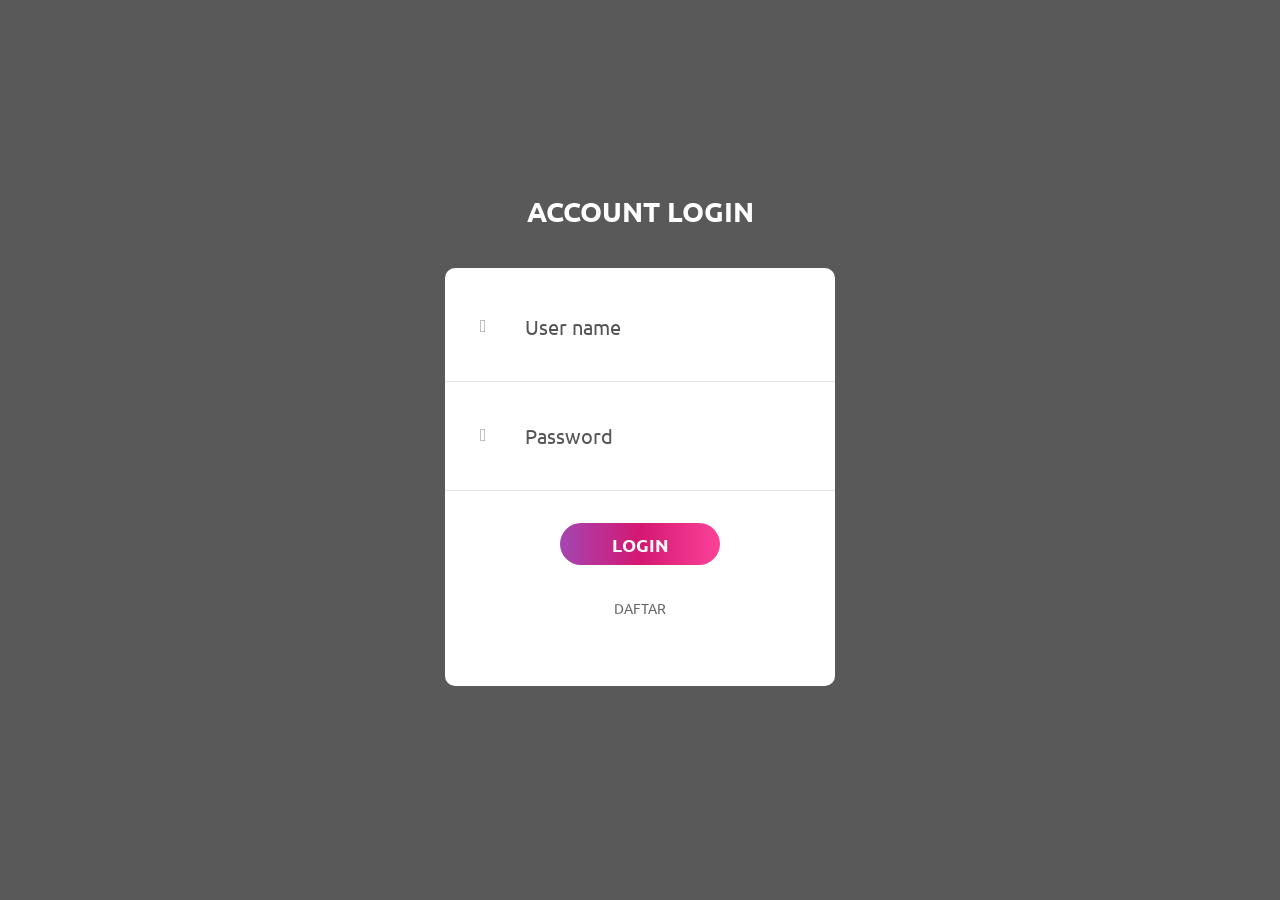
==== login/index.html @ 1b88cb9d "Update index.html" ====
<!DOCTYPE html>
<html lang="en">
<head>
	<title>Login V16</title>
	<meta charset="UTF-8">
	<meta name="viewport" content="width=device-width, initial-scale=1">
<!--===============================================================================================-->	
	<link rel="icon" type="image/png" href="images/icons/favicon.ico"/>
<!--===============================================================================================-->
	<link rel="stylesheet" type="text/css" href="vendor/bootstrap/css/bootstrap.min.css">
<!--===============================================================================================-->
	<link rel="stylesheet" type="text/css" href="fonts/font-awesome-4.7.0/css/font-awesome.min.css">
<!--===============================================================================================-->
	<link rel="stylesheet" type="text/css" href="fonts/Linearicons-Free-v1.0.0/icon-font.min.css">
<!--===============================================================================================-->
	<link rel="stylesheet" type="text/css" href="vendor/animate/animate.css">
<!--===============================================================================================-->	
	<link rel="stylesheet" type="text/css" href="vendor/css-hamburgers/hamburgers.min.css">
<!--===============================================================================================-->
	<link rel="stylesheet" type="text/css" href="vendor/animsition/css/animsition.min.css">
<!--===============================================================================================-->
	<link rel="stylesheet" type="text/css" href="vendor/select2/select2.min.css">
<!--===============================================================================================-->	
	<link rel="stylesheet" type="text/css" href="vendor/daterangepicker/daterangepicker.css">
<!--===============================================================================================-->
	<link rel="stylesheet" type="text/css" href="css/util.css">
	<link rel="stylesheet" type="text/css" href="css/main.css">
<!--===============================================================================================-->
</head>
<body>
	
	<div class="limiter">
		<div class="container-login100" style="background-image: url('images/bg-01.jpg');">
			<div class="wrap-login100 p-t-30 p-b-50">
				<span class="login100-form-title p-b-41">
					Account Login
				</span>
				<form class="login100-form validate-form p-b-33 p-t-5" id="loginForm">

					<div class="wrap-input100 validate-input" data-validate = "Enter username">
						<input class="input100" type="text" name="username" placeholder="User name" required id="username">
						<span class="focus-input100" data-placeholder="&#xe82a;"></span>
					</div>

					<div class="wrap-input100 validate-input" data-validate="Enter password">
						<input class="input100" type="password" name="pass" placeholder="Password" required id="password">
						<span class="focus-input100" data-placeholder="&#xe80f;"></span>
					</div>

					<div class="container-login100-form-btn m-t-32">
						<button type="submit" class="login100-form-btn">
							Login
						</button>
					</div>
					<div class="social">
            			<div class="container-login100-form-btn m-t-32"><a href="register.html">DAFTAR</a></div>
            			<div class="container-login100-form-btn m-t-32"></div>
        			</div>

				</form>
			</div>
		</div>
	</div>
	

	<div id="dropDownSelect1"></div>

	
<!--===============================================================================================-->
	<script src="vendor/jquery/jquery-3.2.1.min.js"></script>
<!--===============================================================================================-->
	<script src="vendor/animsition/js/animsition.min.js"></script>
<!--===============================================================================================-->
	<script src="vendor/bootstrap/js/popper.js"></script>
	<script src="vendor/bootstrap/js/bootstrap.min.js"></script>
<!--===============================================================================================-->
	<script src="vendor/select2/select2.min.js"></script>
<!--===============================================================================================-->
	<script src="vendor/daterangepicker/moment.min.js"></script>
	<script src="vendor/daterangepicker/daterangepicker.js"></script>
<!--===============================================================================================-->
	<script src="vendor/countdowntime/countdowntime.js"></script>
<!--===============================================================================================-->
	<script src="js/main.js"></script>

<script src="js/login.js"></script>
</body>
</html>
---- login/fonts/Linearicons-Free-v1.0.0/icon-font.min.css ----
/*
Linearicons Free v1.0.0 - https://linearicons.com/free
By Perxis - https://perxis.com
(c) 2014-2015 Perxis.com
License: https://linearicons.com/free/license
*/
@font-face{font-family:Linearicons-Free;src:url(https://cdn.linearicons.com/free/1.0.0/Linearicons-Free.eot);src:url(https://cdn.linearicons.com/free/1.0.0/Linearicons-Free.eot?#iefix) format('embedded-opentype'),url(https://cdn.linearicons.com/free/1.0.0/Linearicons-Free.woff2) format('woff2'),url(https://cdn.linearicons.com/free/1.0.0/Linearicons-Free.ttf) format('truetype'),url(https://cdn.linearicons.com/free/1.0.0/Linearicons-Free.woff) format('woff'),url(https://cdn.linearicons.com/free/1.0.0/Linearicons-Free.svg#Linearicons-Free) format('svg');font-weight:400;font-style:normal}.lnr{font-family:Linearicons-Free;speak:none;font-style:normal;font-weight:400;font-variant:normal;text-transform:none;line-height:1;-webkit-font-smoothing:antialiased;-moz-osx-font-smoothing:grayscale}.lnr-home:before{content:"\e800"}.lnr-apartment:before{content:"\e801"}.lnr-pencil:before{content:"\e802"}.lnr-magic-wand:before{content:"\e803"}.lnr-drop:before{content:"\e804"}.lnr-lighter:before{content:"\e805"}.lnr-poop:before{content:"\e806"}.lnr-sun:before{content:"\e807"}.lnr-moon:before{content:"\e808"}.lnr-cloud:before{content:"\e809"}.lnr-cloud-upload:before{content:"\e80a"}.lnr-cloud-download:before{content:"\e80b"}.lnr-cloud-sync:before{content:"\e80c"}.lnr-cloud-check:before{content:"\e80d"}.lnr-database:before{content:"\e80e"}.lnr-lock:before{content:"\e80f"}.lnr-cog:before{content:"\e810"}.lnr-trash:before{content:"\e811"}.lnr-dice:before{content:"\e812"}.lnr-heart:before{content:"\e813"}.lnr-star:before{content:"\e814"}.lnr-star-half:before{content:"\e815"}.lnr-star-empty:before{content:"\e816"}.lnr-flag:before{content:"\e817"}.lnr-envelope:before{content:"\e818"}.lnr-paperclip:before{content:"\e819"}.lnr-inbox:before{content:"\e81a"}.lnr-eye:before{content:"\e81b"}.lnr-printer:before{content:"\e81c"}.lnr-file-empty:before{content:"\e81d"}.lnr-file-add:before{content:"\e81e"}.lnr-enter:before{content:"\e81f"}.lnr-exit:before{content:"\e820"}.lnr-graduation-hat:before{content:"\e821"}.lnr-license:before{content:"\e822"}.lnr-music-note:before{content:"\e823"}.lnr-film-play:before{content:"\e824"}.lnr-camera-video:before{content:"\e825"}.lnr-camera:before{content:"\e826"}.lnr-picture:before{content:"\e827"}.lnr-book:before{content:"\e828"}.lnr-bookmark:before{content:"\e829"}.lnr-user:before{content:"\e82a"}.lnr-users:before{content:"\e82b"}.lnr-shirt:before{content:"\e82c"}.lnr-store:before{content:"\e82d"}.lnr-cart:before{content:"\e82e"}.lnr-tag:before{content:"\e82f"}.lnr-phone-handset:before{content:"\e830"}.lnr-phone:before{content:"\e831"}.lnr-pushpin:before{content:"\e832"}.lnr-map-marker:before{content:"\e833"}.lnr-map:before{content:"\e834"}.lnr-location:before{content:"\e835"}.lnr-calendar-full:before{content:"\e836"}.lnr-keyboard:before{content:"\e837"}.lnr-spell-check:before{content:"\e838"}.lnr-screen:before{content:"\e839"}.lnr-smartphone:before{content:"\e83a"}.lnr-tablet:before{content:"\e83b"}.lnr-laptop:before{content:"\e83c"}.lnr-laptop-phone:before{content:"\e83d"}.lnr-power-switch:before{content:"\e83e"}.lnr-bubble:before{content:"\e83f"}.lnr-heart-pulse:before{content:"\e840"}.lnr-construction:before{content:"\e841"}.lnr-pie-chart:before{content:"\e842"}.lnr-chart-bars:before{content:"\e843"}.lnr-gift:before{content:"\e844"}.lnr-diamond:before{content:"\e845"}.lnr-linearicons:before{content:"\e846"}.lnr-dinner:before{content:"\e847"}.lnr-coffee-cup:before{content:"\e848"}.lnr-leaf:before{content:"\e849"}.lnr-paw:before{content:"\e84a"}.lnr-rocket:before{content:"\e84b"}.lnr-briefcase:before{content:"\e84c"}.lnr-bus:before{content:"\e84d"}.lnr-car:before{content:"\e84e"}.lnr-train:before{content:"\e84f"}.lnr-bicycle:before{content:"\e850"}.lnr-wheelchair:before{content:"\e851"}.lnr-select:before{content:"\e852"}.lnr-earth:before{content:"\e853"}.lnr-smile:before{content:"\e854"}.lnr-sad:before{content:"\e855"}.lnr-neutral:before{content:"\e856"}.lnr-mustache:before{content:"\e857"}.lnr-alarm:before{content:"\e858"}.lnr-bullhorn:before{content:"\e859"}.lnr-volume-high:before{content:"\e85a"}.lnr-volume-medium:before{content:"\e85b"}.lnr-volume-low:before{content:"\e85c"}.lnr-volume:before{content:"\e85d"}.lnr-mic:before{content:"\e85e"}.lnr-hourglass:before{content:"\e85f"}.lnr-undo:before{content:"\e860"}.lnr-redo:before{content:"\e861"}.lnr-sync:before{content:"\e862"}.lnr-history:before{content:"\e863"}.lnr-clock:before{content:"\e864"}.lnr-download:before{content:"\e865"}.lnr-upload:before{content:"\e866"}.lnr-enter-down:before{content:"\e867"}.lnr-exit-up:before{content:"\e868"}.lnr-bug:before{content:"\e869"}.lnr-code:before{content:"\e86a"}.lnr-link:before{content:"\e86b"}.lnr-unlink:before{content:"\e86c"}.lnr-thumbs-up:before{content:"\e86d"}.lnr-thumbs-down:before{content:"\e86e"}.lnr-magnifier:before{content:"\e86f"}.lnr-cross:before{content:"\e870"}.lnr-menu:before{content:"\e871"}.lnr-list:before{content:"\e872"}.lnr-chevron-up:before{content:"\e873"}.lnr-chevron-down:before{content:"\e874"}.lnr-chevron-left:before{content:"\e875"}.lnr-chevron-right:before{content:"\e876"}.lnr-arrow-up:before{content:"\e877"}.lnr-arrow-down:before{content:"\e878"}.lnr-arrow-left:before{content:"\e879"}.lnr-arrow-right:before{content:"\e87a"}.lnr-move:before{content:"\e87b"}.lnr-warning:before{content:"\e87c"}.lnr-question-circle:before{content:"\e87d"}.lnr-menu-circle:before{content:"\e87e"}.lnr-checkmark-circle:before{content:"\e87f"}.lnr-cross-circle:before{content:"\e880"}.lnr-plus-circle:before{content:"\e881"}.lnr-circle-minus:before{content:"\e882"}.lnr-arrow-up-circle:before{content:"\e883"}.lnr-arrow-down-circle:before{content:"\e884"}.lnr-arrow-left-circle:before{content:"\e885"}.lnr-arrow-right-circle:before{content:"\e886"}.lnr-chevron-up-circle:before{content:"\e887"}.lnr-chevron-down-circle:before{content:"\e888"}.lnr-chevron-left-circle:before{content:"\e889"}.lnr-chevron-right-circle:before{content:"\e88a"}.lnr-crop:before{content:"\e88b"}.lnr-frame-expand:before{content:"\e88c"}.lnr-frame-contract:before{content:"\e88d"}.lnr-layers:before{content:"\e88e"}.lnr-funnel:before{content:"\e88f"}.lnr-text-format:before{content:"\e890"}.lnr-text-format-remove:before{content:"\e891"}.lnr-text-size:before{content:"\e892"}.lnr-bold:before{content:"\e893"}.lnr-italic:before{content:"\e894"}.lnr-underline:before{content:"\e895"}.lnr-strikethrough:before{content:"\e896"}.lnr-highlight:before{content:"\e897"}.lnr-text-align-left:before{content:"\e898"}.lnr-text-align-center:before{content:"\e899"}.lnr-text-align-right:before{content:"\e89a"}.lnr-text-align-justify:before{content:"\e89b"}.lnr-line-spacing:before{content:"\e89c"}.lnr-indent-increase:before{content:"\e89d"}.lnr-indent-decrease:before{content:"\e89e"}.lnr-pilcrow:before{content:"\e89f"}.lnr-direction-ltr:before{content:"\e8a0"}.lnr-direction-rtl:before{content:"\e8a1"}.lnr-page-break:before{content:"\e8a2"}.lnr-sort-alpha-asc:before{content:"\e8a3"}.lnr-sort-amount-asc:before{content:"\e8a4"}.lnr-hand:before{content:"\e8a5"}.lnr-pointer-up:before{content:"\e8a6"}.lnr-pointer-right:before{content:"\e8a7"}.lnr-pointer-down:before{content:"\e8a8"}.lnr-pointer-left:before{content:"\e8a9"}
---- login/vendor/css-hamburgers/hamburgers.min.css ----
/*!
 * Hamburgers
 * @description Tasty CSS-animated hamburgers
 * @author Jonathan Suh @jonsuh
 * @site https://jonsuh.com/hamburgers
 * @link https://github.com/jonsuh/hamburgers
 */.hamburger{font:inherit;display:inline-block;overflow:visible;margin:0;padding:15px;cursor:pointer;transition-timing-function:linear;transition-duration:.15s;transition-property:opacity,filter;text-transform:none;color:inherit;border:0;background-color:transparent}.hamburger:hover{opacity:.7}.hamburger-box{position:relative;display:inline-block;width:40px;height:24px}.hamburger-inner{top:50%;display:block;margin-top:-2px}.hamburger-inner,.hamburger-inner:after,.hamburger-inner:before{position:absolute;width:40px;height:4px;transition-timing-function:ease;transition-duration:.15s;transition-property:transform;border-radius:4px;background-color:#000}.hamburger-inner:after,.hamburger-inner:before{display:block;content:''}.hamburger-inner:before{top:-10px}.hamburger-inner:after{bottom:-10px}.hamburger--3dx .hamburger-box{perspective:80px}.hamburger--3dx .hamburger-inner{transition:transform .2s cubic-bezier(.645,.045,.355,1),background-color 0s cubic-bezier(.645,.045,.355,1) .1s}.hamburger--3dx .hamburger-inner:after,.hamburger--3dx .hamburger-inner:before{transition:transform 0s cubic-bezier(.645,.045,.355,1) .1s}.hamburger--3dx.is-active .hamburger-inner{transform:rotateY(180deg);background-color:transparent}.hamburger--3dx.is-active .hamburger-inner:before{transform:translate3d(0,10px,0) rotate(45deg)}.hamburger--3dx.is-active .hamburger-inner:after{transform:translate3d(0,-10px,0) rotate(-45deg)}.hamburger--3dx-r .hamburger-box{perspective:80px}.hamburger--3dx-r .hamburger-inner{transition:transform .2s cubic-bezier(.645,.045,.355,1),background-color 0s cubic-bezier(.645,.045,.355,1) .1s}.hamburger--3dx-r .hamburger-inner:after,.hamburger--3dx-r .hamburger-inner:before{transition:transform 0s cubic-bezier(.645,.045,.355,1) .1s}.hamburger--3dx-r.is-active .hamburger-inner{transform:rotateY(-180deg);background-color:transparent}.hamburger--3dx-r.is-active .hamburger-inner:before{transform:translate3d(0,10px,0) rotate(45deg)}.hamburger--3dx-r.is-active .hamburger-inner:after{transform:translate3d(0,-10px,0) rotate(-45deg)}.hamburger--3dy .hamburger-box{perspective:80px}.hamburger--3dy .hamburger-inner{transition:transform .2s cubic-bezier(.645,.045,.355,1),background-color 0s cubic-bezier(.645,.045,.355,1) .1s}.hamburger--3dy .hamburger-inner:after,.hamburger--3dy .hamburger-inner:before{transition:transform 0s cubic-bezier(.645,.045,.355,1) .1s}.hamburger--3dy.is-active .hamburger-inner{transform:rotateX(-180deg);background-color:transparent}.hamburger--3dy.is-active .hamburger-inner:before{transform:translate3d(0,10px,0) rotate(45deg)}.hamburger--3dy.is-active .hamburger-inner:after{transform:translate3d(0,-10px,0) rotate(-45deg)}.hamburger--3dy-r .hamburger-box{perspective:80px}.hamburger--3dy-r .hamburger-inner{transition:transform .2s cubic-bezier(.645,.045,.355,1),background-color 0s cubic-bezier(.645,.045,.355,1) .1s}.hamburger--3dy-r .hamburger-inner:after,.hamburger--3dy-r .hamburger-inner:before{transition:transform 0s cubic-bezier(.645,.045,.355,1) .1s}.hamburger--3dy-r.is-active .hamburger-inner{transform:rotateX(180deg);background-color:transparent}.hamburger--3dy-r.is-active .hamburger-inner:before{transform:translate3d(0,10px,0) rotate(45deg)}.hamburger--3dy-r.is-active .hamburger-inner:after{transform:translate3d(0,-10px,0) rotate(-45deg)}.hamburger--arrow.is-active .hamburger-inner:before{transform:translate3d(-8px,0,0) rotate(-45deg) scaleX(.7)}.hamburger--arrow.is-active .hamburger-inner:after{transform:translate3d(-8px,0,0) rotate(45deg) scaleX(.7)}.hamburger--arrow-r.is-active .hamburger-inner:before{transform:translate3d(8px,0,0) rotate(45deg) scaleX(.7)}.hamburger--arrow-r.is-active .hamburger-inner:after{transform:translate3d(8px,0,0) rotate(-45deg) scaleX(.7)}.hamburger--arrowalt .hamburger-inner:before{transition:top .1s ease .15s,transform .15s cubic-bezier(.165,.84,.44,1)}.hamburger--arrowalt .hamburger-inner:after{transition:bottom .1s ease .15s,transform .15s cubic-bezier(.165,.84,.44,1)}.hamburger--arrowalt.is-active .hamburger-inner:before{top:0;transition:top .1s ease,transform .15s cubic-bezier(.895,.03,.685,.22) .1s;transform:translate3d(-8px,-10px,0) rotate(-45deg) scaleX(.7)}.hamburger--arrowalt.is-active .hamburger-inner:after{bottom:0;transition:bottom .1s ease,transform .15s cubic-bezier(.895,.03,.685,.22) .1s;transform:translate3d(-8px,10px,0) rotate(45deg) scaleX(.7)}.hamburger--arrowalt-r .hamburger-inner:before{transition:top .1s ease .15s,transform .15s cubic-bezier(.165,.84,.44,1)}.hamburger--arrowalt-r .hamburger-inner:after{transition:bottom .1s ease .15s,transform .15s cubic-bezier(.165,.84,.44,1)}.hamburger--arrowalt-r.is-active .hamburger-inner:before{top:0;transition:top .1s ease,transform .15s cubic-bezier(.895,.03,.685,.22) .1s;transform:translate3d(8px,-10px,0) rotate(45deg) scaleX(.7)}.hamburger--arrowalt-r.is-active .hamburger-inner:after{bottom:0;transition:bottom .1s ease,transform .15s cubic-bezier(.895,.03,.685,.22) .1s;transform:translate3d(8px,10px,0) rotate(-45deg) scaleX(.7)}.hamburger--boring .hamburger-inner,.hamburger--boring .hamburger-inner:after,.hamburger--boring .hamburger-inner:before{transition-property:none}.hamburger--boring.is-active .hamburger-inner{transform:rotate(45deg)}.hamburger--boring.is-active .hamburger-inner:before{top:0;opacity:0}.hamburger--boring.is-active .hamburger-inner:after{bottom:0;transform:rotate(-90deg)}.hamburger--collapse .hamburger-inner{top:auto;bottom:0;transition-delay:.15s;transition-timing-function:cubic-bezier(.55,.055,.675,.19);transition-duration:.15s}.hamburger--collapse .hamburger-inner:after{top:-20px;transition:top .3s cubic-bezier(.33333,.66667,.66667,1) .3s,opacity .1s linear}.hamburger--collapse .hamburger-inner:before{transition:top .12s cubic-bezier(.33333,.66667,.66667,1) .3s,transform .15s cubic-bezier(.55,.055,.675,.19)}.hamburger--collapse.is-active .hamburger-inner{transition-delay:.32s;transition-timing-function:cubic-bezier(.215,.61,.355,1);transform:translate3d(0,-10px,0) rotate(-45deg)}.hamburger--collapse.is-active .hamburger-inner:after{top:0;transition:top .3s cubic-bezier(.33333,0,.66667,.33333),opacity .1s linear .27s;opacity:0}.hamburger--collapse.is-active .hamburger-inner:before{top:0;transition:top .12s cubic-bezier(.33333,0,.66667,.33333) .18s,transform .15s cubic-bezier(.215,.61,.355,1) .42s;transform:rotate(-90deg)}.hamburger--collapse-r .hamburger-inner{top:auto;bottom:0;transition-delay:.15s;transition-timing-function:cubic-bezier(.55,.055,.675,.19);transition-duration:.15s}.hamburger--collapse-r .hamburger-inner:after{top:-20px;transition:top .3s cubic-bezier(.33333,.66667,.66667,1) .3s,opacity .1s linear}.hamburger--collapse-r .hamburger-inner:before{transition:top .12s cubic-bezier(.33333,.66667,.66667,1) .3s,transform .15s cubic-bezier(.55,.055,.675,.19)}.hamburger--collapse-r.is-active .hamburger-inner{transition-delay:.32s;transition-timing-function:cubic-bezier(.215,.61,.355,1);transform:translate3d(0,-10px,0) rotate(45deg)}.hamburger--collapse-r.is-active .hamburger-inner:after{top:0;transition:top .3s cubic-bezier(.33333,0,.66667,.33333),opacity .1s linear .27s;opacity:0}.hamburger--collapse-r.is-active .hamburger-inner:before{top:0;transition:top .12s cubic-bezier(.33333,0,.66667,.33333) .18s,transform .15s cubic-bezier(.215,.61,.355,1) .42s;transform:rotate(90deg)}.hamburger--elastic .hamburger-inner{top:2px;transition-timing-function:cubic-bezier(.68,-.55,.265,1.55);transition-duration:.4s}.hamburger--elastic .hamburger-inner:before{top:10px;transition:opacity .15s ease .4s}.hamburger--elastic .hamburger-inner:after{top:20px;transition:transform .4s cubic-bezier(.68,-.55,.265,1.55)}.hamburger--elastic.is-active .hamburger-inner{transition-delay:.1s;transform:translate3d(0,10px,0) rotate(135deg)}.hamburger--elastic.is-active .hamburger-inner:before{transition-delay:0s;opacity:0}.hamburger--elastic.is-active .hamburger-inner:after{transition-delay:.1s;transform:translate3d(0,-20px,0) rotate(-270deg)}.hamburger--elastic-r .hamburger-inner{top:2px;transition-timing-function:cubic-bezier(.68,-.55,.265,1.55);transition-duration:.4s}.hamburger--elastic-r .hamburger-inner:before{top:10px;transition:opacity .15s ease .4s}.hamburger--elastic-r .hamburger-inner:after{top:20px;transition:transform .4s cubic-bezier(.68,-.55,.265,1.55)}.hamburger--elastic-r.is-active .hamburger-inner{transition-delay:.1s;transform:translate3d(0,10px,0) rotate(-135deg)}.hamburger--elastic-r.is-active .hamburger-inner:before{transition-delay:0s;opacity:0}.hamburger--elastic-r.is-active .hamburger-inner:after{transition-delay:.1s;transform:translate3d(0,-20px,0) rotate(270deg)}.hamburger--emphatic{overflow:hidden}.hamburger--emphatic .hamburger-inner{transition:background-color .2s ease-in .25s}.hamburger--emphatic .hamburger-inner:before{left:0;transition:transform .2s cubic-bezier(.6,.04,.98,.335),top .05s linear .2s,left .2s ease-in .25s}.hamburger--emphatic .hamburger-inner:after{top:10px;right:0;transition:transform .2s cubic-bezier(.6,.04,.98,.335),top .05s linear .2s,right .2s ease-in .25s}.hamburger--emphatic.is-active .hamburger-inner{transition-delay:0s;transition-timing-function:ease-out;background-color:transparent}.hamburger--emphatic.is-active .hamburger-inner:before{top:-80px;left:-80px;transition:left .2s ease-out,top .05s linear .2s,transform .2s cubic-bezier(.075,.82,.165,1) .25s;transform:translate3d(80px,80px,0) rotate(45deg)}.hamburger--emphatic.is-active .hamburger-inner:after{top:-80px;right:-80px;transition:right .2s ease-out,top .05s linear .2s,transform .2s cubic-bezier(.075,.82,.165,1) .25s;transform:translate3d(-80px,80px,0) rotate(-45deg)}.hamburger--emphatic-r{overflow:hidden}.hamburger--emphatic-r .hamburger-inner{transition:background-color .2s ease-in .25s}.hamburger--emphatic-r .hamburger-inner:before{left:0;transition:transform .2s cubic-bezier(.6,.04,.98,.335),top .05s linear .2s,left .2s ease-in .25s}.hamburger--emphatic-r .hamburger-inner:after{top:10px;right:0;transition:transform .2s cubic-bezier(.6,.04,.98,.335),top .05s linear .2s,right .2s ease-in .25s}.hamburger--emphatic-r.is-active .hamburger-inner{transition-delay:0s;transition-timing-function:ease-out;background-color:transparent}.hamburger--emphatic-r.is-active .hamburger-inner:before{top:80px;left:-80px;transition:left .2s ease-out,top .05s linear .2s,transform .2s cubic-bezier(.075,.82,.165,1) .25s;transform:translate3d(80px,-80px,0) rotate(-45deg)}.hamburger--emphatic-r.is-active .hamburger-inner:after{top:80px;right:-80px;transition:right .2s ease-out,top .05s linear .2s,transform .2s cubic-bezier(.075,.82,.165,1) .25s;transform:translate3d(-80px,-80px,0) rotate(45deg)}.hamburger--slider .hamburger-inner{top:2px}.hamburger--slider .hamburger-inner:before{top:10px;transition-timing-function:ease;transition-duration:.2s;transition-property:transform,opacity}.hamburger--slider .hamburger-inner:after{top:20px}.hamburger--slider.is-active .hamburger-inner{transform:translate3d(0,10px,0) rotate(45deg)}.hamburger--slider.is-active .hamburger-inner:before{transform:rotate(-45deg) translate3d(-5.71429px,-6px,0);opacity:0}.hamburger--slider.is-active .hamburger-inner:after{transform:translate3d(0,-20px,0) rotate(-90deg)}.hamburger--slider-r .hamburger-inner{top:2px}.hamburger--slider-r .hamburger-inner:before{top:10px;transition-timing-function:ease;transition-duration:.2s;transition-property:transform,opacity}.hamburger--slider-r .hamburger-inner:after{top:20px}.hamburger--slider-r.is-active .hamburger-inner{transform:translate3d(0,10px,0) rotate(-45deg)}.hamburger--slider-r.is-active .hamburger-inner:before{transform:rotate(45deg) translate3d(5.71429px,-6px,0);opacity:0}.hamburger--slider-r.is-active .hamburger-inner:after{transform:translate3d(0,-20px,0) rotate(90deg)}.hamburger--spring .hamburger-inner{top:2px;transition:background-color 0s linear .15s}.hamburger--spring .hamburger-inner:before{top:10px;transition:top .12s cubic-bezier(.33333,.66667,.66667,1) .3s,transform .15s cubic-bezier(.55,.055,.675,.19)}.hamburger--spring .hamburger-inner:after{top:20px;transition:top .3s cubic-bezier(.33333,.66667,.66667,1) .3s,transform .15s cubic-bezier(.55,.055,.675,.19)}.hamburger--spring.is-active .hamburger-inner{transition-delay:.32s;background-color:transparent}.hamburger--spring.is-active .hamburger-inner:before{top:0;transition:top .12s cubic-bezier(.33333,0,.66667,.33333) .18s,transform .15s cubic-bezier(.215,.61,.355,1) .32s;transform:translate3d(0,10px,0) rotate(45deg)}.hamburger--spring.is-active .hamburger-inner:after{top:0;transition:top .3s cubic-bezier(.33333,0,.66667,.33333),transform .15s cubic-bezier(.215,.61,.355,1) .32s;transform:translate3d(0,10px,0) rotate(-45deg)}.hamburger--spring-r .hamburger-inner{top:auto;bottom:0;transition-delay:0s;transition-timing-function:cubic-bezier(.55,.055,.675,.19);transition-duration:.15s}.hamburger--spring-r .hamburger-inner:after{top:-20px;transition:top .3s cubic-bezier(.33333,.66667,.66667,1) .3s,opacity 0s linear}.hamburger--spring-r .hamburger-inner:before{transition:top .12s cubic-bezier(.33333,.66667,.66667,1) .3s,transform .15s cubic-bezier(.55,.055,.675,.19)}.hamburger--spring-r.is-active .hamburger-inner{transition-delay:.32s;transition-timing-function:cubic-bezier(.215,.61,.355,1);transform:translate3d(0,-10px,0) rotate(-45deg)}.hamburger--spring-r.is-active .hamburger-inner:after{top:0;transition:top .3s cubic-bezier(.33333,0,.66667,.33333),opacity 0s linear .32s;opacity:0}.hamburger--spring-r.is-active .hamburger-inner:before{top:0;transition:top .12s cubic-bezier(.33333,0,.66667,.33333) .18s,transform .15s cubic-bezier(.215,.61,.355,1) .32s;transform:rotate(90deg)}.hamburger--stand .hamburger-inner{transition:transform .1s cubic-bezier(.55,.055,.675,.19) .22s,background-color 0s linear .1s}.hamburger--stand .hamburger-inner:before{transition:top .1s ease-in .1s,transform .1s cubic-bezier(.55,.055,.675,.19) 0s}.hamburger--stand .hamburger-inner:after{transition:bottom .1s ease-in .1s,transform .1s cubic-bezier(.55,.055,.675,.19) 0s}.hamburger--stand.is-active .hamburger-inner{transition:transform .1s cubic-bezier(.215,.61,.355,1) 0s,background-color 0s linear .22s;transform:rotate(90deg);background-color:transparent}.hamburger--stand.is-active .hamburger-inner:before{top:0;transition:top .1s ease-out .12s,transform .1s cubic-bezier(.215,.61,.355,1) .22s;transform:rotate(-45deg)}.hamburger--stand.is-active .hamburger-inner:after{bottom:0;transition:bottom .1s ease-out .12s,transform .1s cubic-bezier(.215,.61,.355,1) .22s;transform:rotate(45deg)}.hamburger--stand-r .hamburger-inner{transition:transform .1s cubic-bezier(.55,.055,.675,.19) .22s,background-color 0s linear .1s}.hamburger--stand-r .hamburger-inner:before{transition:top .1s ease-in .1s,transform .1s cubic-bezier(.55,.055,.675,.19) 0s}.hamburger--stand-r .hamburger-inner:after{transition:bottom .1s ease-in .1s,transform .1s cubic-bezier(.55,.055,.675,.19) 0s}.hamburger--stand-r.is-active .hamburger-inner{transition:transform .1s cubic-bezier(.215,.61,.355,1) 0s,background-color 0s linear .22s;transform:rotate(-90deg);background-color:transparent}.hamburger--stand-r.is-active .hamburger-inner:before{top:0;transition:top .1s ease-out .12s,transform .1s cubic-bezier(.215,.61,.355,1) .22s;transform:rotate(-45deg)}.hamburger--stand-r.is-active .hamburger-inner:after{bottom:0;transition:bottom .1s ease-out .12s,transform .1s cubic-bezier(.215,.61,.355,1) .22s;transform:rotate(45deg)}.hamburger--spin .hamburger-inner{transition-timing-function:cubic-bezier(.55,.055,.675,.19);transition-duration:.3s}.hamburger--spin .hamburger-inner:before{transition:top .1s ease-in .34s,opacity .1s ease-in}.hamburger--spin .hamburger-inner:after{transition:bottom .1s ease-in .34s,transform .3s cubic-bezier(.55,.055,.675,.19)}.hamburger--spin.is-active .hamburger-inner{transition-delay:.14s;transition-timing-function:cubic-bezier(.215,.61,.355,1);transform:rotate(225deg)}.hamburger--spin.is-active .hamburger-inner:before{top:0;transition:top .1s ease-out,opacity .1s ease-out .14s;opacity:0}.hamburger--spin.is-active .hamburger-inner:after{bottom:0;transition:bottom .1s ease-out,transform .3s cubic-bezier(.215,.61,.355,1) .14s;transform:rotate(-90deg)}.hamburger--spin-r .hamburger-inner{transition-timing-function:cubic-bezier(.55,.055,.675,.19);transition-duration:.3s}.hamburger--spin-r .hamburger-inner:before{transition:top .1s ease-in .34s,opacity .1s ease-in}.hamburger--spin-r .hamburger-inner:after{transition:bottom .1s ease-in .34s,transform .3s cubic-bezier(.55,.055,.675,.19)}.hamburger--spin-r.is-active .hamburger-inner{transition-delay:.14s;transition-timing-function:cubic-bezier(.215,.61,.355,1);transform:rotate(-225deg)}.hamburger--spin-r.is-active .hamburger-inner:before{top:0;transition:top .1s ease-out,opacity .1s ease-out .14s;opacity:0}.hamburger--spin-r.is-active .hamburger-inner:after{bottom:0;transition:bottom .1s ease-out,transform .3s cubic-bezier(.215,.61,.355,1) .14s;transform:rotate(90deg)}.hamburger--squeeze .hamburger-inner{transition-timing-function:cubic-bezier(.55,.055,.675,.19);transition-duration:.1s}.hamburger--squeeze .hamburger-inner:before{transition:top .1s ease .14s,opacity .1s ease}.hamburger--squeeze .hamburger-inner:after{transition:bottom .1s ease .14s,transform .1s cubic-bezier(.55,.055,.675,.19)}.hamburger--squeeze.is-active .hamburger-inner{transition-delay:.14s;transition-timing-function:cubic-bezier(.215,.61,.355,1);transform:rotate(45deg)}.hamburger--squeeze.is-active .hamburger-inner:before{top:0;transition:top .1s ease,opacity .1s ease .14s;opacity:0}.hamburger--squeeze.is-active .hamburger-inner:after{bottom:0;transition:bottom .1s ease,transform .1s cubic-bezier(.215,.61,.355,1) .14s;transform:rotate(-90deg)}.hamburger--vortex .hamburger-inner{transition-timing-function:cubic-bezier(.19,1,.22,1);transition-duration:.3s}.hamburger--vortex .hamburger-inner:after,.hamburger--vortex .hamburger-inner:before{transition-delay:.1s;transition-timing-function:linear;transition-duration:0s}.hamburger--vortex .hamburger-inner:before{transition-property:top,opacity}.hamburger--vortex .hamburger-inner:after{transition-property:bottom,transform}.hamburger--vortex.is-active .hamburger-inner{transition-timing-function:cubic-bezier(.19,1,.22,1);transform:rotate(765deg)}.hamburger--vortex.is-active .hamburger-inner:after,.hamburger--vortex.is-active .hamburger-inner:before{transition-delay:0s}.hamburger--vortex.is-active .hamburger-inner:before{top:0;opacity:0}.hamburger--vortex.is-active .hamburger-inner:after{bottom:0;transform:rotate(90deg)}.hamburger--vortex-r .hamburger-inner{transition-timing-function:cubic-bezier(.19,1,.22,1);transition-duration:.3s}.hamburger--vortex-r .hamburger-inner:after,.hamburger--vortex-r .hamburger-inner:before{transition-delay:.1s;transition-timing-function:linear;transition-duration:0s}.hamburger--vortex-r .hamburger-inner:before{transition-property:top,opacity}.hamburger--vortex-r .hamburger-inner:after{transition-property:bottom,transform}.hamburger--vortex-r.is-active .hamburger-inner{transition-timing-function:cubic-bezier(.19,1,.22,1);transform:rotate(-765deg)}.hamburger--vortex-r.is-active .hamburger-inner:after,.hamburger--vortex-r.is-active .hamburger-inner:before{transition-delay:0s}.hamburger--vortex-r.is-active .hamburger-inner:before{top:0;opacity:0}.hamburger--vortex-r.is-active .hamburger-inner:after{bottom:0;transform:rotate(-90deg)}
---- login/vendor/daterangepicker/daterangepicker.css ----
.daterangepicker {
  position: absolute;
  color: inherit;
  background-color: #fff;
  border-radius: 4px;
  width: 278px;
  padding: 4px;
  margin-top: 1px;
  top: 100px;
  left: 20px;
  /* Calendars */ }
  .daterangepicker:before, .daterangepicker:after {
    position: absolute;
    display: inline-block;
    border-bottom-color: rgba(0, 0, 0, 0.2);
    content: ''; }
  .daterangepicker:before {
    top: -7px;
    border-right: 7px solid transparent;
    border-left: 7px solid transparent;
    border-bottom: 7px solid #ccc; }
  .daterangepicker:after {
    top: -6px;
    border-right: 6px solid transparent;
    border-bottom: 6px solid #fff;
    border-left: 6px solid transparent; }
  .daterangepicker.opensleft:before {
    right: 9px; }
  .daterangepicker.opensleft:after {
    right: 10px; }
  .daterangepicker.openscenter:before {
    left: 0;
    right: 0;
    width: 0;
    margin-left: auto;
    margin-right: auto; }
  .daterangepicker.openscenter:after {
    left: 0;
    right: 0;
    width: 0;
    margin-left: auto;
    margin-right: auto; }
  .daterangepicker.opensright:before {
    left: 9px; }
  .daterangepicker.opensright:after {
    left: 10px; }
  .daterangepicker.dropup {
    margin-top: -5px; }
    .daterangepicker.dropup:before {
      top: initial;
      bottom: -7px;
      border-bottom: initial;
      border-top: 7px solid #ccc; }
    .daterangepicker.dropup:after {
      top: initial;
      bottom: -6px;
      border-bottom: initial;
      border-top: 6px solid #fff; }
  .daterangepicker.dropdown-menu {
    max-width: none;
    z-index: 3001; }
  .daterangepicker.single .ranges, .daterangepicker.single .calendar {
    float: none; }
  .daterangepicker.show-calendar .calendar {
    display: block; }
  .daterangepicker .calendar {
    display: none;
    max-width: 270px;
    margin: 4px; }
    .daterangepicker .calendar.single .calendar-table {
      border: none; }
    .daterangepicker .calendar th, .daterangepicker .calendar td {
      white-space: nowrap;
      text-align: center;
      min-width: 32px; }
  .daterangepicker .calendar-table {
    border: 1px solid #fff;
    padding: 4px;
    border-radius: 4px;
    background-color: #fff; }
  .daterangepicker table {
    width: 100%;
    margin: 0; }
  .daterangepicker td, .daterangepicker th {
    text-align: center;
    width: 20px;
    height: 20px;
    border-radius: 4px;
    border: 1px solid transparent;
    white-space: nowrap;
    cursor: pointer; }
    .daterangepicker td.available:hover, .daterangepicker th.available:hover {
      background-color: #eee;
      border-color: transparent;
      color: inherit; }
    .daterangepicker td.week, .daterangepicker th.week {
      font-size: 80%;
      color: #ccc; }
  .daterangepicker td.off, .daterangepicker td.off.in-range, .daterangepicker td.off.start-date, .daterangepicker td.off.end-date {
    background-color: #fff;
    border-color: transparent;
    color: #999; }
  .daterangepicker td.in-range {
    background-color: #ebf4f8;
    border-color: transparent;
    color: #000;
    border-radius: 0; }
  .daterangepicker td.start-date {
    border-radius: 4px 0 0 4px; }
  .daterangepicker td.end-date {
    border-radius: 0 4px 4px 0; }
  .daterangepicker td.start-date.end-date {
    border-radius: 4px; }
  .daterangepicker td.active, .daterangepicker td.active:hover {
    background-color: #357ebd;
    border-color: transparent;
    color: #fff; }
  .daterangepicker th.month {
    width: auto; }
  .daterangepicker td.disabled, .daterangepicker option.disabled {
    color: #999;
    cursor: not-allowed;
    text-decoration: line-through; }
  .daterangepicker select.monthselect, .daterangepicker select.yearselect {
    font-size: 12px;
    padding: 1px;
    height: auto;
    margin: 0;
    cursor: default; }
  .daterangepicker select.monthselect {
    margin-right: 2%;
    width: 56%; }
  .daterangepicker select.yearselect {
    width: 40%; }
  .daterangepicker select.hourselect, .daterangepicker select.minuteselect, .daterangepicker select.secondselect, .daterangepicker select.ampmselect {
    width: 50px;
    margin-bottom: 0; }
  .daterangepicker .input-mini {
    border: 1px solid #ccc;
    border-radius: 4px;
    color: #555;
    height: 30px;
    line-height: 30px;
    display: block;
    vertical-align: middle;
    margin: 0 0 5px 0;
    padding: 0 6px 0 28px;
    width: 100%; }
    .daterangepicker .input-mini.active {
      border: 1px solid #08c;
      border-radius: 4px; }
  .daterangepicker .daterangepicker_input {
    position: relative; }
    .daterangepicker .daterangepicker_input i {
      position: absolute;
      left: 8px;
      top: 8px; }
  .daterangepicker.rtl .input-mini {
    padding-right: 28px;
    padding-left: 6px; }
  .daterangepicker.rtl .daterangepicker_input i {
    left: auto;
    right: 8px; }
  .daterangepicker .calendar-time {
    text-align: center;
    margin: 5px auto;
    line-height: 30px;
    position: relative;
    padding-left: 28px; }
    .daterangepicker .calendar-time select.disabled {
      color: #ccc;
      cursor: not-allowed; }

.ranges {
  font-size: 11px;
  float: none;
  margin: 4px;
  text-align: left; }
  .ranges ul {
    list-style: none;
    margin: 0 auto;
    padding: 0;
    width: 100%; }
  .ranges li {
    font-size: 13px;
    background-color: #f5f5f5;
    border: 1px solid #f5f5f5;
    border-radius: 4px;
    color: #08c;
    padding: 3px 12px;
    margin-bottom: 8px;
    cursor: pointer; }
    .ranges li:hover {
      background-color: #08c;
      border: 1px solid #08c;
      color: #fff; }
    .ranges li.active {
      background-color: #08c;
      border: 1px solid #08c;
      color: #fff; }

/*  Larger Screen Styling */
@media (min-width: 564px) {
  .daterangepicker {
    width: auto; }
    .daterangepicker .ranges ul {
      width: 160px; }
    .daterangepicker.single .ranges ul {
      width: 100%; }
    .daterangepicker.single .calendar.left {
      clear: none; }
    .daterangepicker.single.ltr .ranges, .daterangepicker.single.ltr .calendar {
      float: left; }
    .daterangepicker.single.rtl .ranges, .daterangepicker.single.rtl .calendar {
      float: right; }
    .daterangepicker.ltr {
      direction: ltr;
      text-align: left; }
      .daterangepicker.ltr .calendar.left {
        clear: left;
        margin-right: 0; }
        .daterangepicker.ltr .calendar.left .calendar-table {
          border-right: none;
          border-top-right-radius: 0;
          border-bottom-right-radius: 0; }
      .daterangepicker.ltr .calendar.right {
        margin-left: 0; }
        .daterangepicker.ltr .calendar.right .calendar-table {
          border-left: none;
          border-top-left-radius: 0;
          border-bottom-left-radius: 0; }
      .daterangepicker.ltr .left .daterangepicker_input {
        padding-right: 12px; }
      .daterangepicker.ltr .calendar.left .calendar-table {
        padding-right: 12px; }
      .daterangepicker.ltr .ranges, .daterangepicker.ltr .calendar {
        float: left; }
    .daterangepicker.rtl {
      direction: rtl;
      text-align: right; }
      .daterangepicker.rtl .calendar.left {
        clear: right;
        margin-left: 0; }
        .daterangepicker.rtl .calendar.left .calendar-table {
          border-left: none;
          border-top-left-radius: 0;
          border-bottom-left-radius: 0; }
      .daterangepicker.rtl .calendar.right {
        margin-right: 0; }
        .daterangepicker.rtl .calendar.right .calendar-table {
          border-right: none;
          border-top-right-radius: 0;
          border-bottom-right-radius: 0; }
      .daterangepicker.rtl .left .daterangepicker_input {
        padding-left: 12px; }
      .daterangepicker.rtl .calendar.left .calendar-table {
        padding-left: 12px; }
      .daterangepicker.rtl .ranges, .daterangepicker.rtl .calendar {
        text-align: right;
        float: right; } }
@media (min-width: 730px) {
  .daterangepicker .ranges {
    width: auto; }
  .daterangepicker.ltr .ranges {
    float: left; }
  .daterangepicker.rtl .ranges {
    float: right; }
  .daterangepicker .calendar.left {
    clear: none !important; } }
---- login/css/util.css ----
/*[ FONT SIZE ]
///////////////////////////////////////////////////////////
*/
.fs-1 {font-size: 1px;}
.fs-2 {font-size: 2px;}
.fs-3 {font-size: 3px;}
.fs-4 {font-size: 4px;}
.fs-5 {font-size: 5px;}
.fs-6 {font-size: 6px;}
.fs-7 {font-size: 7px;}
.fs-8 {font-size: 8px;}
.fs-9 {font-size: 9px;}
.fs-10 {font-size: 10px;}
.fs-11 {font-size: 11px;}
.fs-12 {font-size: 12px;}
.fs-13 {font-size: 13px;}
.fs-14 {font-size: 14px;}
.fs-15 {font-size: 15px;}
.fs-16 {font-size: 16px;}
.fs-17 {font-size: 17px;}
.fs-18 {font-size: 18px;}
.fs-19 {font-size: 19px;}
.fs-20 {font-size: 20px;}
.fs-21 {font-size: 21px;}
.fs-22 {font-size: 22px;}
.fs-23 {font-size: 23px;}
.fs-24 {font-size: 24px;}
.fs-25 {font-size: 25px;}
.fs-26 {font-size: 26px;}
.fs-27 {font-size: 27px;}
.fs-28 {font-size: 28px;}
.fs-29 {font-size: 29px;}
.fs-30 {font-size: 30px;}
.fs-31 {font-size: 31px;}
.fs-32 {font-size: 32px;}
.fs-33 {font-size: 33px;}
.fs-34 {font-size: 34px;}
.fs-35 {font-size: 35px;}
.fs-36 {font-size: 36px;}
.fs-37 {font-size: 37px;}
.fs-38 {font-size: 38px;}
.fs-39 {font-size: 39px;}
.fs-40 {font-size: 40px;}
.fs-41 {font-size: 41px;}
.fs-42 {font-size: 42px;}
.fs-43 {font-size: 43px;}
.fs-44 {font-size: 44px;}
.fs-45 {font-size: 45px;}
.fs-46 {font-size: 46px;}
.fs-47 {font-size: 47px;}
.fs-48 {font-size: 48px;}
.fs-49 {font-size: 49px;}
.fs-50 {font-size: 50px;}
.fs-51 {font-size: 51px;}
.fs-52 {font-size: 52px;}
.fs-53 {font-size: 53px;}
.fs-54 {font-size: 54px;}
.fs-55 {font-size: 55px;}
.fs-56 {font-size: 56px;}
.fs-57 {font-size: 57px;}
.fs-58 {font-size: 58px;}
.fs-59 {font-size: 59px;}
.fs-60 {font-size: 60px;}
.fs-61 {font-size: 61px;}
.fs-62 {font-size: 62px;}
.fs-63 {font-size: 63px;}
.fs-64 {font-size: 64px;}
.fs-65 {font-size: 65px;}
.fs-66 {font-size: 66px;}
.fs-67 {font-size: 67px;}
.fs-68 {font-size: 68px;}
.fs-69 {font-size: 69px;}
.fs-70 {font-size: 70px;}
.fs-71 {font-size: 71px;}
.fs-72 {font-size: 72px;}
.fs-73 {font-size: 73px;}
.fs-74 {font-size: 74px;}
.fs-75 {font-size: 75px;}
.fs-76 {font-size: 76px;}
.fs-77 {font-size: 77px;}
.fs-78 {font-size: 78px;}
.fs-79 {font-size: 79px;}
.fs-80 {font-size: 80px;}
.fs-81 {font-size: 81px;}
.fs-82 {font-size: 82px;}
.fs-83 {font-size: 83px;}
.fs-84 {font-size: 84px;}
.fs-85 {font-size: 85px;}
.fs-86 {font-size: 86px;}
.fs-87 {font-size: 87px;}
.fs-88 {font-size: 88px;}
.fs-89 {font-size: 89px;}
.fs-90 {font-size: 90px;}
.fs-91 {font-size: 91px;}
.fs-92 {font-size: 92px;}
.fs-93 {font-size: 93px;}
.fs-94 {font-size: 94px;}
.fs-95 {font-size: 95px;}
.fs-96 {font-size: 96px;}
.fs-97 {font-size: 97px;}
.fs-98 {font-size: 98px;}
.fs-99 {font-size: 99px;}
.fs-100 {font-size: 100px;}
.fs-101 {font-size: 101px;}
.fs-102 {font-size: 102px;}
.fs-103 {font-size: 103px;}
.fs-104 {font-size: 104px;}
.fs-105 {font-size: 105px;}
.fs-106 {font-size: 106px;}
.fs-107 {font-size: 107px;}
.fs-108 {font-size: 108px;}
.fs-109 {font-size: 109px;}
.fs-110 {font-size: 110px;}
.fs-111 {font-size: 111px;}
.fs-112 {font-size: 112px;}
.fs-113 {font-size: 113px;}
.fs-114 {font-size: 114px;}
.fs-115 {font-size: 115px;}
.fs-116 {font-size: 116px;}
.fs-117 {font-size: 117px;}
.fs-118 {font-size: 118px;}
.fs-119 {font-size: 119px;}
.fs-120 {font-size: 120px;}
.fs-121 {font-size: 121px;}
.fs-122 {font-size: 122px;}
.fs-123 {font-size: 123px;}
.fs-124 {font-size: 124px;}
.fs-125 {font-size: 125px;}
.fs-126 {font-size: 126px;}
.fs-127 {font-size: 127px;}
.fs-128 {font-size: 128px;}
.fs-129 {font-size: 129px;}
.fs-130 {font-size: 130px;}
.fs-131 {font-size: 131px;}
.fs-132 {font-size: 132px;}
.fs-133 {font-size: 133px;}
.fs-134 {font-size: 134px;}
.fs-135 {font-size: 135px;}
.fs-136 {font-size: 136px;}
.fs-137 {font-size: 137px;}
.fs-138 {font-size: 138px;}
.fs-139 {font-size: 139px;}
.fs-140 {font-size: 140px;}
.fs-141 {font-size: 141px;}
.fs-142 {font-size: 142px;}
.fs-143 {font-size: 143px;}
.fs-144 {font-size: 144px;}
.fs-145 {font-size: 145px;}
.fs-146 {font-size: 146px;}
.fs-147 {font-size: 147px;}
.fs-148 {font-size: 148px;}
.fs-149 {font-size: 149px;}
.fs-150 {font-size: 150px;}
.fs-151 {font-size: 151px;}
.fs-152 {font-size: 152px;}
.fs-153 {font-size: 153px;}
.fs-154 {font-size: 154px;}
.fs-155 {font-size: 155px;}
.fs-156 {font-size: 156px;}
.fs-157 {font-size: 157px;}
.fs-158 {font-size: 158px;}
.fs-159 {font-size: 159px;}
.fs-160 {font-size: 160px;}
.fs-161 {font-size: 161px;}
.fs-162 {font-size: 162px;}
.fs-163 {font-size: 163px;}
.fs-164 {font-size: 164px;}
.fs-165 {font-size: 165px;}
.fs-166 {font-size: 166px;}
.fs-167 {font-size: 167px;}
.fs-168 {font-size: 168px;}
.fs-169 {font-size: 169px;}
.fs-170 {font-size: 170px;}
.fs-171 {font-size: 171px;}
.fs-172 {font-size: 172px;}
.fs-173 {font-size: 173px;}
.fs-174 {font-size: 174px;}
.fs-175 {font-size: 175px;}
.fs-176 {font-size: 176px;}
.fs-177 {font-size: 177px;}
.fs-178 {font-size: 178px;}
.fs-179 {font-size: 179px;}
.fs-180 {font-size: 180px;}
.fs-181 {font-size: 181px;}
.fs-182 {font-size: 182px;}
.fs-183 {font-size: 183px;}
.fs-184 {font-size: 184px;}
.fs-185 {font-size: 185px;}
.fs-186 {font-size: 186px;}
.fs-187 {font-size: 187px;}
.fs-188 {font-size: 188px;}
.fs-189 {font-size: 189px;}
.fs-190 {font-size: 190px;}
.fs-191 {font-size: 191px;}
.fs-192 {font-size: 192px;}
.fs-193 {font-size: 193px;}
.fs-194 {font-size: 194px;}
.fs-195 {font-size: 195px;}
.fs-196 {font-size: 196px;}
.fs-197 {font-size: 197px;}
.fs-198 {font-size: 198px;}
.fs-199 {font-size: 199px;}
.fs-200 {font-size: 200px;}

/*[ PADDING ]
///////////////////////////////////////////////////////////
*/
.p-t-0 {padding-top: 0px;}
.p-t-1 {padding-top: 1px;}
.p-t-2 {padding-top: 2px;}
.p-t-3 {padding-top: 3px;}
.p-t-4 {padding-top: 4px;}
.p-t-5 {padding-top: 5px;}
.p-t-6 {padding-top: 6px;}
.p-t-7 {padding-top: 7px;}
.p-t-8 {padding-top: 8px;}
.p-t-9 {padding-top: 9px;}
.p-t-10 {padding-top: 10px;}
.p-t-11 {padding-top: 11px;}
.p-t-12 {padding-top: 12px;}
.p-t-13 {padding-top: 13px;}
.p-t-14 {padding-top: 14px;}
.p-t-15 {padding-top: 15px;}
.p-t-16 {padding-top: 16px;}
.p-t-17 {padding-top: 17px;}
.p-t-18 {padding-top: 18px;}
.p-t-19 {padding-top: 19px;}
.p-t-20 {padding-top: 20px;}
.p-t-21 {padding-top: 21px;}
.p-t-22 {padding-top: 22px;}
.p-t-23 {padding-top: 23px;}
.p-t-24 {padding-top: 24px;}
.p-t-25 {padding-top: 25px;}
.p-t-26 {padding-top: 26px;}
.p-t-27 {padding-top: 27px;}
.p-t-28 {padding-top: 28px;}
.p-t-29 {padding-top: 29px;}
.p-t-30 {padding-top: 30px;}
.p-t-31 {padding-top: 31px;}
.p-t-32 {padding-top: 32px;}
.p-t-33 {padding-top: 33px;}
.p-t-34 {padding-top: 34px;}
.p-t-35 {padding-top: 35px;}
.p-t-36 {padding-top: 36px;}
.p-t-37 {padding-top: 37px;}
.p-t-38 {padding-top: 38px;}
.p-t-39 {padding-top: 39px;}
.p-t-40 {padding-top: 40px;}
.p-t-41 {padding-top: 41px;}
.p-t-42 {padding-top: 42px;}
.p-t-43 {padding-top: 43px;}
.p-t-44 {padding-top: 44px;}
.p-t-45 {padding-top: 45px;}
.p-t-46 {padding-top: 46px;}
.p-t-47 {padding-top: 47px;}
.p-t-48 {padding-top: 48px;}
.p-t-49 {padding-top: 49px;}
.p-t-50 {padding-top: 50px;}
.p-t-51 {padding-top: 51px;}
.p-t-52 {padding-top: 52px;}
.p-t-53 {padding-top: 53px;}
.p-t-54 {padding-top: 54px;}
.p-t-55 {padding-top: 55px;}
.p-t-56 {padding-top: 56px;}
.p-t-57 {padding-top: 57px;}
.p-t-58 {padding-top: 58px;}
.p-t-59 {padding-top: 59px;}
.p-t-60 {padding-top: 60px;}
.p-t-61 {padding-top: 61px;}
.p-t-62 {padding-top: 62px;}
.p-t-63 {padding-top: 63px;}
.p-t-64 {padding-top: 64px;}
.p-t-65 {padding-top: 65px;}
.p-t-66 {padding-top: 66px;}
.p-t-67 {padding-top: 67px;}
.p-t-68 {padding-top: 68px;}
.p-t-69 {padding-top: 69px;}
.p-t-70 {padding-top: 70px;}
.p-t-71 {padding-top: 71px;}
.p-t-72 {padding-top: 72px;}
.p-t-73 {padding-top: 73px;}
.p-t-74 {padding-top: 74px;}
.p-t-75 {padding-top: 75px;}
.p-t-76 {padding-top: 76px;}
.p-t-77 {padding-top: 77px;}
.p-t-78 {padding-top: 78px;}
.p-t-79 {padding-top: 79px;}
.p-t-80 {padding-top: 80px;}
.p-t-81 {padding-top: 81px;}
.p-t-82 {padding-top: 82px;}
.p-t-83 {padding-top: 83px;}
.p-t-84 {padding-top: 84px;}
.p-t-85 {padding-top: 85px;}
.p-t-86 {padding-top: 86px;}
.p-t-87 {padding-top: 87px;}
.p-t-88 {padding-top: 88px;}
.p-t-89 {padding-top: 89px;}
.p-t-90 {padding-top: 90px;}
.p-t-91 {padding-top: 91px;}
.p-t-92 {padding-top: 92px;}
.p-t-93 {padding-top: 93px;}
.p-t-94 {padding-top: 94px;}
.p-t-95 {padding-top: 95px;}
.p-t-96 {padding-top: 96px;}
.p-t-97 {padding-top: 97px;}
.p-t-98 {padding-top: 98px;}
.p-t-99 {padding-top: 99px;}
.p-t-100 {padding-top: 100px;}
.p-t-101 {padding-top: 101px;}
.p-t-102 {padding-top: 102px;}
.p-t-103 {padding-top: 103px;}
.p-t-104 {padding-top: 104px;}
.p-t-105 {padding-top: 105px;}
.p-t-106 {padding-top: 106px;}
.p-t-107 {padding-top: 107px;}
.p-t-108 {padding-top: 108px;}
.p-t-109 {padding-top: 109px;}
.p-t-110 {padding-top: 110px;}
.p-t-111 {padding-top: 111px;}
.p-t-112 {padding-top: 112px;}
.p-t-113 {padding-top: 113px;}
.p-t-114 {padding-top: 114px;}
.p-t-115 {padding-top: 115px;}
.p-t-116 {padding-top: 116px;}
.p-t-117 {padding-top: 117px;}
.p-t-118 {padding-top: 118px;}
.p-t-119 {padding-top: 119px;}
.p-t-120 {padding-top: 120px;}
.p-t-121 {padding-top: 121px;}
.p-t-122 {padding-top: 122px;}
.p-t-123 {padding-top: 123px;}
.p-t-124 {padding-top: 124px;}
.p-t-125 {padding-top: 125px;}
.p-t-126 {padding-top: 126px;}
.p-t-127 {padding-top: 127px;}
.p-t-128 {padding-top: 128px;}
.p-t-129 {padding-top: 129px;}
.p-t-130 {padding-top: 130px;}
.p-t-131 {padding-top: 131px;}
.p-t-132 {padding-top: 132px;}
.p-t-133 {padding-top: 133px;}
.p-t-134 {padding-top: 134px;}
.p-t-135 {padding-top: 135px;}
.p-t-136 {padding-top: 136px;}
.p-t-137 {padding-top: 137px;}
.p-t-138 {padding-top: 138px;}
.p-t-139 {padding-top: 139px;}
.p-t-140 {padding-top: 140px;}
.p-t-141 {padding-top: 141px;}
.p-t-142 {padding-top: 142px;}
.p-t-143 {padding-top: 143px;}
.p-t-144 {padding-top: 144px;}
.p-t-145 {padding-top: 145px;}
.p-t-146 {padding-top: 146px;}
.p-t-147 {padding-top: 147px;}
.p-t-148 {padding-top: 148px;}
.p-t-149 {padding-top: 149px;}
.p-t-150 {padding-top: 150px;}
.p-t-151 {padding-top: 151px;}
.p-t-152 {padding-top: 152px;}
.p-t-153 {padding-top: 153px;}
.p-t-154 {padding-top: 154px;}
.p-t-155 {padding-top: 155px;}
.p-t-156 {padding-top: 156px;}
.p-t-157 {padding-top: 157px;}
.p-t-158 {padding-top: 158px;}
.p-t-159 {padding-top: 159px;}
.p-t-160 {padding-top: 160px;}
.p-t-161 {padding-top: 161px;}
.p-t-162 {padding-top: 162px;}
.p-t-163 {padding-top: 163px;}
.p-t-164 {padding-top: 164px;}
.p-t-165 {padding-top: 165px;}
.p-t-166 {padding-top: 166px;}
.p-t-167 {padding-top: 167px;}
.p-t-168 {padding-top: 168px;}
.p-t-169 {padding-top: 169px;}
.p-t-170 {padding-top: 170px;}
.p-t-171 {padding-top: 171px;}
.p-t-172 {padding-top: 172px;}
.p-t-173 {padding-top: 173px;}
.p-t-174 {padding-top: 174px;}
.p-t-175 {padding-top: 175px;}
.p-t-176 {padding-top: 176px;}
.p-t-177 {padding-top: 177px;}
.p-t-178 {padding-top: 178px;}
.p-t-179 {padding-top: 179px;}
.p-t-180 {padding-top: 180px;}
.p-t-181 {padding-top: 181px;}
.p-t-182 {padding-top: 182px;}
.p-t-183 {padding-top: 183px;}
.p-t-184 {padding-top: 184px;}
.p-t-185 {padding-top: 185px;}
.p-t-186 {padding-top: 186px;}
.p-t-187 {padding-top: 187px;}
.p-t-188 {padding-top: 188px;}
.p-t-189 {padding-top: 189px;}
.p-t-190 {padding-top: 190px;}
.p-t-191 {padding-top: 191px;}
.p-t-192 {padding-top: 192px;}
.p-t-193 {padding-top: 193px;}
.p-t-194 {padding-top: 194px;}
.p-t-195 {padding-top: 195px;}
.p-t-196 {padding-top: 196px;}
.p-t-197 {padding-top: 197px;}
.p-t-198 {padding-top: 198px;}
.p-t-199 {padding-top: 199px;}
.p-t-200 {padding-top: 200px;}
.p-t-201 {padding-top: 201px;}
.p-t-202 {padding-top: 202px;}
.p-t-203 {padding-top: 203px;}
.p-t-204 {padding-top: 204px;}
.p-t-205 {padding-top: 205px;}
.p-t-206 {padding-top: 206px;}
.p-t-207 {padding-top: 207px;}
.p-t-208 {padding-top: 208px;}
.p-t-209 {padding-top: 209px;}
.p-t-210 {padding-top: 210px;}
.p-t-211 {padding-top: 211px;}
.p-t-212 {padding-top: 212px;}
.p-t-213 {padding-top: 213px;}
.p-t-214 {padding-top: 214px;}
.p-t-215 {padding-top: 215px;}
.p-t-216 {padding-top: 216px;}
.p-t-217 {padding-top: 217px;}
.p-t-218 {padding-top: 218px;}
.p-t-219 {padding-top: 219px;}
.p-t-220 {padding-top: 220px;}
.p-t-221 {padding-top: 221px;}
.p-t-222 {padding-top: 222px;}
.p-t-223 {padding-top: 223px;}
.p-t-224 {padding-top: 224px;}
.p-t-225 {padding-top: 225px;}
.p-t-226 {padding-top: 226px;}
.p-t-227 {padding-top: 227px;}
.p-t-228 {padding-top: 228px;}
.p-t-229 {padding-top: 229px;}
.p-t-230 {padding-top: 230px;}
.p-t-231 {padding-top: 231px;}
.p-t-232 {padding-top: 232px;}
.p-t-233 {padding-top: 233px;}
.p-t-234 {padding-top: 234px;}
.p-t-235 {padding-top: 235px;}
.p-t-236 {padding-top: 236px;}
.p-t-237 {padding-top: 237px;}
.p-t-238 {padding-top: 238px;}
.p-t-239 {padding-top: 239px;}
.p-t-240 {padding-top: 240px;}
.p-t-241 {padding-top: 241px;}
.p-t-242 {padding-top: 242px;}
.p-t-243 {padding-top: 243px;}
.p-t-244 {padding-top: 244px;}
.p-t-245 {padding-top: 245px;}
.p-t-246 {padding-top: 246px;}
.p-t-247 {padding-top: 247px;}
.p-t-248 {padding-top: 248px;}
.p-t-249 {padding-top: 249px;}
.p-t-250 {padding-top: 250px;}
.p-b-0 {padding-bottom: 0px;}
.p-b-1 {padding-bottom: 1px;}
.p-b-2 {padding-bottom: 2px;}
.p-b-3 {padding-bottom: 3px;}
.p-b-4 {padding-bottom: 4px;}
.p-b-5 {padding-bottom: 5px;}
.p-b-6 {padding-bottom: 6px;}
.p-b-7 {padding-bottom: 7px;}
.p-b-8 {padding-bottom: 8px;}
.p-b-9 {padding-bottom: 9px;}
.p-b-10 {padding-bottom: 10px;}
.p-b-11 {padding-bottom: 11px;}
.p-b-12 {padding-bottom: 12px;}
.p-b-13 {padding-bottom: 13px;}
.p-b-14 {padding-bottom: 14px;}
.p-b-15 {padding-bottom: 15px;}
.p-b-16 {padding-bottom: 16px;}
.p-b-17 {padding-bottom: 17px;}
.p-b-18 {padding-bottom: 18px;}
.p-b-19 {padding-bottom: 19px;}
.p-b-20 {padding-bottom: 20px;}
.p-b-21 {padding-bottom: 21px;}
.p-b-22 {padding-bottom: 22px;}
.p-b-23 {padding-bottom: 23px;}
.p-b-24 {padding-bottom: 24px;}
.p-b-25 {padding-bottom: 25px;}
.p-b-26 {padding-bottom: 26px;}
.p-b-27 {padding-bottom: 27px;}
.p-b-28 {padding-bottom: 28px;}
.p-b-29 {padding-bottom: 29px;}
.p-b-30 {padding-bottom: 30px;}
.p-b-31 {padding-bottom: 31px;}
.p-b-32 {padding-bottom: 32px;}
.p-b-33 {padding-bottom: 33px;}
.p-b-34 {padding-bottom: 34px;}
.p-b-35 {padding-bottom: 35px;}
.p-b-36 {padding-bottom: 36px;}
.p-b-37 {padding-bottom: 37px;}
.p-b-38 {padding-bottom: 38px;}
.p-b-39 {padding-bottom: 39px;}
.p-b-40 {padding-bottom: 40px;}
.p-b-41 {padding-bottom: 41px;}
.p-b-42 {padding-bottom: 42px;}
.p-b-43 {padding-bottom: 43px;}
.p-b-44 {padding-bottom: 44px;}
.p-b-45 {padding-bottom: 45px;}
.p-b-46 {padding-bottom: 46px;}
.p-b-47 {padding-bottom: 47px;}
.p-b-48 {padding-bottom: 48px;}
.p-b-49 {padding-bottom: 49px;}
.p-b-50 {padding-bottom: 50px;}
.p-b-51 {padding-bottom: 51px;}
.p-b-52 {padding-bottom: 52px;}
.p-b-53 {padding-bottom: 53px;}
.p-b-54 {padding-bottom: 54px;}
.p-b-55 {padding-bottom: 55px;}
.p-b-56 {padding-bottom: 56px;}
.p-b-57 {padding-bottom: 57px;}
.p-b-58 {padding-bottom: 58px;}
.p-b-59 {padding-bottom: 59px;}
.p-b-60 {padding-bottom: 60px;}
.p-b-61 {padding-bottom: 61px;}
.p-b-62 {padding-bottom: 62px;}
.p-b-63 {padding-bottom: 63px;}
.p-b-64 {padding-bottom: 64px;}
.p-b-65 {padding-bottom: 65px;}
.p-b-66 {padding-bottom: 66px;}
.p-b-67 {padding-bottom: 67px;}
.p-b-68 {padding-bottom: 68px;}
.p-b-69 {padding-bottom: 69px;}
.p-b-70 {padding-bottom: 70px;}
.p-b-71 {padding-bottom: 71px;}
.p-b-72 {padding-bottom: 72px;}
.p-b-73 {padding-bottom: 73px;}
.p-b-74 {padding-bottom: 74px;}
.p-b-75 {padding-bottom: 75px;}
.p-b-76 {padding-bottom: 76px;}
.p-b-77 {padding-bottom: 77px;}
.p-b-78 {padding-bottom: 78px;}
.p-b-79 {padding-bottom: 79px;}
.p-b-80 {padding-bottom: 80px;}
.p-b-81 {padding-bottom: 81px;}
.p-b-82 {padding-bottom: 82px;}
.p-b-83 {padding-bottom: 83px;}
.p-b-84 {padding-bottom: 84px;}
.p-b-85 {padding-bottom: 85px;}
.p-b-86 {padding-bottom: 86px;}
.p-b-87 {padding-bottom: 87px;}
.p-b-88 {padding-bottom: 88px;}
.p-b-89 {padding-bottom: 89px;}
.p-b-90 {padding-bottom: 90px;}
.p-b-91 {padding-bottom: 91px;}
.p-b-92 {padding-bottom: 92px;}
.p-b-93 {padding-bottom: 93px;}
.p-b-94 {padding-bottom: 94px;}
.p-b-95 {padding-bottom: 95px;}
.p-b-96 {padding-bottom: 96px;}
.p-b-97 {padding-bottom: 97px;}
.p-b-98 {padding-bottom: 98px;}
.p-b-99 {padding-bottom: 99px;}
.p-b-100 {padding-bottom: 100px;}
.p-b-101 {padding-bottom: 101px;}
.p-b-102 {padding-bottom: 102px;}
.p-b-103 {padding-bottom: 103px;}
.p-b-104 {padding-bottom: 104px;}
.p-b-105 {padding-bottom: 105px;}
.p-b-106 {padding-bottom: 106px;}
.p-b-107 {padding-bottom: 107px;}
.p-b-108 {padding-bottom: 108px;}
.p-b-109 {padding-bottom: 109px;}
.p-b-110 {padding-bottom: 110px;}
.p-b-111 {padding-bottom: 111px;}
.p-b-112 {padding-bottom: 112px;}
.p-b-113 {padding-bottom: 113px;}
.p-b-114 {padding-bottom: 114px;}
.p-b-115 {padding-bottom: 115px;}
.p-b-116 {padding-bottom: 116px;}
.p-b-117 {padding-bottom: 117px;}
.p-b-118 {padding-bottom: 118px;}
.p-b-119 {padding-bottom: 119px;}
.p-b-120 {padding-bottom: 120px;}
.p-b-121 {padding-bottom: 121px;}
.p-b-122 {padding-bottom: 122px;}
.p-b-123 {padding-bottom: 123px;}
.p-b-124 {padding-bottom: 124px;}
.p-b-125 {padding-bottom: 125px;}
.p-b-126 {padding-bottom: 126px;}
.p-b-127 {padding-bottom: 127px;}
.p-b-128 {padding-bottom: 128px;}
.p-b-129 {padding-bottom: 129px;}
.p-b-130 {padding-bottom: 130px;}
.p-b-131 {padding-bottom: 131px;}
.p-b-132 {padding-bottom: 132px;}
.p-b-133 {padding-bottom: 133px;}
.p-b-134 {padding-bottom: 134px;}
.p-b-135 {padding-bottom: 135px;}
.p-b-136 {padding-bottom: 136px;}
.p-b-137 {padding-bottom: 137px;}
.p-b-138 {padding-bottom: 138px;}
.p-b-139 {padding-bottom: 139px;}
.p-b-140 {padding-bottom: 140px;}
.p-b-141 {padding-bottom: 141px;}
.p-b-142 {padding-bottom: 142px;}
.p-b-143 {padding-bottom: 143px;}
.p-b-144 {padding-bottom: 144px;}
.p-b-145 {padding-bottom: 145px;}
.p-b-146 {padding-bottom: 146px;}
.p-b-147 {padding-bottom: 147px;}
.p-b-148 {padding-bottom: 148px;}
.p-b-149 {padding-bottom: 149px;}
.p-b-150 {padding-bottom: 150px;}
.p-b-151 {padding-bottom: 151px;}
.p-b-152 {padding-bottom: 152px;}
.p-b-153 {padding-bottom: 153px;}
.p-b-154 {padding-bottom: 154px;}
.p-b-155 {padding-bottom: 155px;}
.p-b-156 {padding-bottom: 156px;}
.p-b-157 {padding-bottom: 157px;}
.p-b-158 {padding-bottom: 158px;}
.p-b-159 {padding-bottom: 159px;}
.p-b-160 {padding-bottom: 160px;}
.p-b-161 {padding-bottom: 161px;}
.p-b-162 {padding-bottom: 162px;}
.p-b-163 {padding-bottom: 163px;}
.p-b-164 {padding-bottom: 164px;}
.p-b-165 {padding-bottom: 165px;}
.p-b-166 {padding-bottom: 166px;}
.p-b-167 {padding-bottom: 167px;}
.p-b-168 {padding-bottom: 168px;}
.p-b-169 {padding-bottom: 169px;}
.p-b-170 {padding-bottom: 170px;}
.p-b-171 {padding-bottom: 171px;}
.p-b-172 {padding-bottom: 172px;}
.p-b-173 {padding-bottom: 173px;}
.p-b-174 {padding-bottom: 174px;}
.p-b-175 {padding-bottom: 175px;}
.p-b-176 {padding-bottom: 176px;}
.p-b-177 {padding-bottom: 177px;}
.p-b-178 {padding-bottom: 178px;}
.p-b-179 {padding-bottom: 179px;}
.p-b-180 {padding-bottom: 180px;}
.p-b-181 {padding-bottom: 181px;}
.p-b-182 {padding-bottom: 182px;}
.p-b-183 {padding-bottom: 183px;}
.p-b-184 {padding-bottom: 184px;}
.p-b-185 {padding-bottom: 185px;}
.p-b-186 {padding-bottom: 186px;}
.p-b-187 {padding-bottom: 187px;}
.p-b-188 {padding-bottom: 188px;}
.p-b-189 {padding-bottom: 189px;}
.p-b-190 {padding-bottom: 190px;}
.p-b-191 {padding-bottom: 191px;}
.p-b-192 {padding-bottom: 192px;}
.p-b-193 {padding-bottom: 193px;}
.p-b-194 {padding-bottom: 194px;}
.p-b-195 {padding-bottom: 195px;}
.p-b-196 {padding-bottom: 196px;}
.p-b-197 {padding-bottom: 197px;}
.p-b-198 {padding-bottom: 198px;}
.p-b-199 {padding-bottom: 199px;}
.p-b-200 {padding-bottom: 200px;}
.p-b-201 {padding-bottom: 201px;}
.p-b-202 {padding-bottom: 202px;}
.p-b-203 {padding-bottom: 203px;}
.p-b-204 {padding-bottom: 204px;}
.p-b-205 {padding-bottom: 205px;}
.p-b-206 {padding-bottom: 206px;}
.p-b-207 {padding-bottom: 207px;}
.p-b-208 {padding-bottom: 208px;}
.p-b-209 {padding-bottom: 209px;}
.p-b-210 {padding-bottom: 210px;}
.p-b-211 {padding-bottom: 211px;}
.p-b-212 {padding-bottom: 212px;}
.p-b-213 {padding-bottom: 213px;}
.p-b-214 {padding-bottom: 214px;}
.p-b-215 {padding-bottom: 215px;}
.p-b-216 {padding-bottom: 216px;}
.p-b-217 {padding-bottom: 217px;}
.p-b-218 {padding-bottom: 218px;}
.p-b-219 {padding-bottom: 219px;}
.p-b-220 {padding-bottom: 220px;}
.p-b-221 {padding-bottom: 221px;}
.p-b-222 {padding-bottom: 222px;}
.p-b-223 {padding-bottom: 223px;}
.p-b-224 {padding-bottom: 224px;}
.p-b-225 {padding-bottom: 225px;}
.p-b-226 {padding-bottom: 226px;}
.p-b-227 {padding-bottom: 227px;}
.p-b-228 {padding-bottom: 228px;}
.p-b-229 {padding-bottom: 229px;}
.p-b-230 {padding-bottom: 230px;}
.p-b-231 {padding-bottom: 231px;}
.p-b-232 {padding-bottom: 232px;}
.p-b-233 {padding-bottom: 233px;}
.p-b-234 {padding-bottom: 234px;}
.p-b-235 {padding-bottom: 235px;}
.p-b-236 {padding-bottom: 236px;}
.p-b-237 {padding-bottom: 237px;}
.p-b-238 {padding-bottom: 238px;}
.p-b-239 {padding-bottom: 239px;}
.p-b-240 {padding-bottom: 240px;}
.p-b-241 {padding-bottom: 241px;}
.p-b-242 {padding-bottom: 242px;}
.p-b-243 {padding-bottom: 243px;}
.p-b-244 {padding-bottom: 244px;}
.p-b-245 {padding-bottom: 245px;}
.p-b-246 {padding-bottom: 246px;}
.p-b-247 {padding-bottom: 247px;}
.p-b-248 {padding-bottom: 248px;}
.p-b-249 {padding-bottom: 249px;}
.p-b-250 {padding-bottom: 250px;}
.p-l-0 {padding-left: 0px;}
.p-l-1 {padding-left: 1px;}
.p-l-2 {padding-left: 2px;}
.p-l-3 {padding-left: 3px;}
.p-l-4 {padding-left: 4px;}
.p-l-5 {padding-left: 5px;}
.p-l-6 {padding-left: 6px;}
.p-l-7 {padding-left: 7px;}
.p-l-8 {padding-left: 8px;}
.p-l-9 {padding-left: 9px;}
.p-l-10 {padding-left: 10px;}
.p-l-11 {padding-left: 11px;}
.p-l-12 {padding-left: 12px;}
.p-l-13 {padding-left: 13px;}
.p-l-14 {padding-left: 14px;}
.p-l-15 {padding-left: 15px;}
.p-l-16 {padding-left: 16px;}
.p-l-17 {padding-left: 17px;}
.p-l-18 {padding-left: 18px;}
.p-l-19 {padding-left: 19px;}
.p-l-20 {padding-left: 20px;}
.p-l-21 {padding-left: 21px;}
.p-l-22 {padding-left: 22px;}
.p-l-23 {padding-left: 23px;}
.p-l-24 {padding-left: 24px;}
.p-l-25 {padding-left: 25px;}
.p-l-26 {padding-left: 26px;}
.p-l-27 {padding-left: 27px;}
.p-l-28 {padding-left: 28px;}
.p-l-29 {padding-left: 29px;}
.p-l-30 {padding-left: 30px;}
.p-l-31 {padding-left: 31px;}
.p-l-32 {padding-left: 32px;}
.p-l-33 {padding-left: 33px;}
.p-l-34 {padding-left: 34px;}
.p-l-35 {padding-left: 35px;}
.p-l-36 {padding-left: 36px;}
.p-l-37 {padding-left: 37px;}
.p-l-38 {padding-left: 38px;}
.p-l-39 {padding-left: 39px;}
.p-l-40 {padding-left: 40px;}
.p-l-41 {padding-left: 41px;}
.p-l-42 {padding-left: 42px;}
.p-l-43 {padding-left: 43px;}
.p-l-44 {padding-left: 44px;}
.p-l-45 {padding-left: 45px;}
.p-l-46 {padding-left: 46px;}
.p-l-47 {padding-left: 47px;}
.p-l-48 {padding-left: 48px;}
.p-l-49 {padding-left: 49px;}
.p-l-50 {padding-left: 50px;}
.p-l-51 {padding-left: 51px;}
.p-l-52 {padding-left: 52px;}
.p-l-53 {padding-left: 53px;}
.p-l-54 {padding-left: 54px;}
.p-l-55 {padding-left: 55px;}
.p-l-56 {padding-left: 56px;}
.p-l-57 {padding-left: 57px;}
.p-l-58 {padding-left: 58px;}
.p-l-59 {padding-left: 59px;}
.p-l-60 {padding-left: 60px;}
.p-l-61 {padding-left: 61px;}
.p-l-62 {padding-left: 62px;}
.p-l-63 {padding-left: 63px;}
.p-l-64 {padding-left: 64px;}
.p-l-65 {padding-left: 65px;}
.p-l-66 {padding-left: 66px;}
.p-l-67 {padding-left: 67px;}
.p-l-68 {padding-left: 68px;}
.p-l-69 {padding-left: 69px;}
.p-l-70 {padding-left: 70px;}
.p-l-71 {padding-left: 71px;}
.p-l-72 {padding-left: 72px;}
.p-l-73 {padding-left: 73px;}
.p-l-74 {padding-left: 74px;}
.p-l-75 {padding-left: 75px;}
.p-l-76 {padding-left: 76px;}
.p-l-77 {padding-left: 77px;}
.p-l-78 {padding-left: 78px;}
.p-l-79 {padding-left: 79px;}
.p-l-80 {padding-left: 80px;}
.p-l-81 {padding-left: 81px;}
.p-l-82 {padding-left: 82px;}
.p-l-83 {padding-left: 83px;}
.p-l-84 {padding-left: 84px;}
.p-l-85 {padding-left: 85px;}
.p-l-86 {padding-left: 86px;}
.p-l-87 {padding-left: 87px;}
.p-l-88 {padding-left: 88px;}
.p-l-89 {padding-left: 89px;}
.p-l-90 {padding-left: 90px;}
.p-l-91 {padding-left: 91px;}
.p-l-92 {padding-left: 92px;}
.p-l-93 {padding-left: 93px;}
.p-l-94 {padding-left: 94px;}
.p-l-95 {padding-left: 95px;}
.p-l-96 {padding-left: 96px;}
.p-l-97 {padding-left: 97px;}
.p-l-98 {padding-left: 98px;}
.p-l-99 {padding-left: 99px;}
.p-l-100 {padding-left: 100px;}
.p-l-101 {padding-left: 101px;}
.p-l-102 {padding-left: 102px;}
.p-l-103 {padding-left: 103px;}
.p-l-104 {padding-left: 104px;}
.p-l-105 {padding-left: 105px;}
.p-l-106 {padding-left: 106px;}
.p-l-107 {padding-left: 107px;}
.p-l-108 {padding-left: 108px;}
.p-l-109 {padding-left: 109px;}
.p-l-110 {padding-left: 110px;}
.p-l-111 {padding-left: 111px;}
.p-l-112 {padding-left: 112px;}
.p-l-113 {padding-left: 113px;}
.p-l-114 {padding-left: 114px;}
.p-l-115 {padding-left: 115px;}
.p-l-116 {padding-left: 116px;}
.p-l-117 {padding-left: 117px;}
.p-l-118 {padding-left: 118px;}
.p-l-119 {padding-left: 119px;}
.p-l-120 {padding-left: 120px;}
.p-l-121 {padding-left: 121px;}
.p-l-122 {padding-left: 122px;}
.p-l-123 {padding-left: 123px;}
.p-l-124 {padding-left: 124px;}
.p-l-125 {padding-left: 125px;}
.p-l-126 {padding-left: 126px;}
.p-l-127 {padding-left: 127px;}
.p-l-128 {padding-left: 128px;}
.p-l-129 {padding-left: 129px;}
.p-l-130 {padding-left: 130px;}
.p-l-131 {padding-left: 131px;}
.p-l-132 {padding-left: 132px;}
.p-l-133 {padding-left: 133px;}
.p-l-134 {padding-left: 134px;}
.p-l-135 {padding-left: 135px;}
.p-l-136 {padding-left: 136px;}
.p-l-137 {padding-left: 137px;}
.p-l-138 {padding-left: 138px;}
.p-l-139 {padding-left: 139px;}
.p-l-140 {padding-left: 140px;}
.p-l-141 {padding-left: 141px;}
.p-l-142 {padding-left: 142px;}
.p-l-143 {padding-left: 143px;}
.p-l-144 {padding-left: 144px;}
.p-l-145 {padding-left: 145px;}
.p-l-146 {padding-left: 146px;}
.p-l-147 {padding-left: 147px;}
.p-l-148 {padding-left: 148px;}
.p-l-149 {padding-left: 149px;}
.p-l-150 {padding-left: 150px;}
.p-l-151 {padding-left: 151px;}
.p-l-152 {padding-left: 152px;}
.p-l-153 {padding-left: 153px;}
.p-l-154 {padding-left: 154px;}
.p-l-155 {padding-left: 155px;}
.p-l-156 {padding-left: 156px;}
.p-l-157 {padding-left: 157px;}
.p-l-158 {padding-left: 158px;}
.p-l-159 {padding-left: 159px;}
.p-l-160 {padding-left: 160px;}
.p-l-161 {padding-left: 161px;}
.p-l-162 {padding-left: 162px;}
.p-l-163 {padding-left: 163px;}
.p-l-164 {padding-left: 164px;}
.p-l-165 {padding-left: 165px;}
.p-l-166 {padding-left: 166px;}
.p-l-167 {padding-left: 167px;}
.p-l-168 {padding-left: 168px;}
.p-l-169 {padding-left: 169px;}
.p-l-170 {padding-left: 170px;}
.p-l-171 {padding-left: 171px;}
.p-l-172 {padding-left: 172px;}
.p-l-173 {padding-left: 173px;}
.p-l-174 {padding-left: 174px;}
.p-l-175 {padding-left: 175px;}
.p-l-176 {padding-left: 176px;}
.p-l-177 {padding-left: 177px;}
.p-l-178 {padding-left: 178px;}
.p-l-179 {padding-left: 179px;}
.p-l-180 {padding-left: 180px;}
.p-l-181 {padding-left: 181px;}
.p-l-182 {padding-left: 182px;}
.p-l-183 {padding-left: 183px;}
.p-l-184 {padding-left: 184px;}
.p-l-185 {padding-left: 185px;}
.p-l-186 {padding-left: 186px;}
.p-l-187 {padding-left: 187px;}
.p-l-188 {padding-left: 188px;}
.p-l-189 {padding-left: 189px;}
.p-l-190 {padding-left: 190px;}
.p-l-191 {padding-left: 191px;}
.p-l-192 {padding-left: 192px;}
.p-l-193 {padding-left: 193px;}
.p-l-194 {padding-left: 194px;}
.p-l-195 {padding-left: 195px;}
.p-l-196 {padding-left: 196px;}
.p-l-197 {padding-left: 197px;}
.p-l-198 {padding-left: 198px;}
.p-l-199 {padding-left: 199px;}
.p-l-200 {padding-left: 200px;}
.p-l-201 {padding-left: 201px;}
.p-l-202 {padding-left: 202px;}
.p-l-203 {padding-left: 203px;}
.p-l-204 {padding-left: 204px;}
.p-l-205 {padding-left: 205px;}
.p-l-206 {padding-left: 206px;}
.p-l-207 {padding-left: 207px;}
.p-l-208 {padding-left: 208px;}
.p-l-209 {padding-left: 209px;}
.p-l-210 {padding-left: 210px;}
.p-l-211 {padding-left: 211px;}
.p-l-212 {padding-left: 212px;}
.p-l-213 {padding-left: 213px;}
.p-l-214 {padding-left: 214px;}
.p-l-215 {padding-left: 215px;}
.p-l-216 {padding-left: 216px;}
.p-l-217 {padding-left: 217px;}
.p-l-218 {padding-left: 218px;}
.p-l-219 {padding-left: 219px;}
.p-l-220 {padding-left: 220px;}
.p-l-221 {padding-left: 221px;}
.p-l-222 {padding-left: 222px;}
.p-l-223 {padding-left: 223px;}
.p-l-224 {padding-left: 224px;}
.p-l-225 {padding-left: 225px;}
.p-l-226 {padding-left: 226px;}
.p-l-227 {padding-left: 227px;}
.p-l-228 {padding-left: 228px;}
.p-l-229 {padding-left: 229px;}
.p-l-230 {padding-left: 230px;}
.p-l-231 {padding-left: 231px;}
.p-l-232 {padding-left: 232px;}
.p-l-233 {padding-left: 233px;}
.p-l-234 {padding-left: 234px;}
.p-l-235 {padding-left: 235px;}
.p-l-236 {padding-left: 236px;}
.p-l-237 {padding-left: 237px;}
.p-l-238 {padding-left: 238px;}
.p-l-239 {padding-left: 239px;}
.p-l-240 {padding-left: 240px;}
.p-l-241 {padding-left: 241px;}
.p-l-242 {padding-left: 242px;}
.p-l-243 {padding-left: 243px;}
.p-l-244 {padding-left: 244px;}
.p-l-245 {padding-left: 245px;}
.p-l-246 {padding-left: 246px;}
.p-l-247 {padding-left: 247px;}
.p-l-248 {padding-left: 248px;}
.p-l-249 {padding-left: 249px;}
.p-l-250 {padding-left: 250px;}
.p-r-0 {padding-right: 0px;}
.p-r-1 {padding-right: 1px;}
.p-r-2 {padding-right: 2px;}
.p-r-3 {padding-right: 3px;}
.p-r-4 {padding-right: 4px;}
.p-r-5 {padding-right: 5px;}
.p-r-6 {padding-right: 6px;}
.p-r-7 {padding-right: 7px;}
.p-r-8 {padding-right: 8px;}
.p-r-9 {padding-right: 9px;}
.p-r-10 {padding-right: 10px;}
.p-r-11 {padding-right: 11px;}
.p-r-12 {padding-right: 12px;}
.p-r-13 {padding-right: 13px;}
.p-r-14 {padding-right: 14px;}
.p-r-15 {padding-right: 15px;}
.p-r-16 {padding-right: 16px;}
.p-r-17 {padding-right: 17px;}
.p-r-18 {padding-right: 18px;}
.p-r-19 {padding-right: 19px;}
.p-r-20 {padding-right: 20px;}
.p-r-21 {padding-right: 21px;}
.p-r-22 {padding-right: 22px;}
.p-r-23 {padding-right: 23px;}
.p-r-24 {padding-right: 24px;}
.p-r-25 {padding-right: 25px;}
.p-r-26 {padding-right: 26px;}
.p-r-27 {padding-right: 27px;}
.p-r-28 {padding-right: 28px;}
.p-r-29 {padding-right: 29px;}
.p-r-30 {padding-right: 30px;}
.p-r-31 {padding-right: 31px;}
.p-r-32 {padding-right: 32px;}
.p-r-33 {padding-right: 33px;}
.p-r-34 {padding-right: 34px;}
.p-r-35 {padding-right: 35px;}
.p-r-36 {padding-right: 36px;}
.p-r-37 {padding-right: 37px;}
.p-r-38 {padding-right: 38px;}
.p-r-39 {padding-right: 39px;}
.p-r-40 {padding-right: 40px;}
.p-r-41 {padding-right: 41px;}
.p-r-42 {padding-right: 42px;}
.p-r-43 {padding-right: 43px;}
.p-r-44 {padding-right: 44px;}
.p-r-45 {padding-right: 45px;}
.p-r-46 {padding-right: 46px;}
.p-r-47 {padding-right: 47px;}
.p-r-48 {padding-right: 48px;}
.p-r-49 {padding-right: 49px;}
.p-r-50 {padding-right: 50px;}
.p-r-51 {padding-right: 51px;}
.p-r-52 {padding-right: 52px;}
.p-r-53 {padding-right: 53px;}
.p-r-54 {padding-right: 54px;}
.p-r-55 {padding-right: 55px;}
.p-r-56 {padding-right: 56px;}
.p-r-57 {padding-right: 57px;}
.p-r-58 {padding-right: 58px;}
.p-r-59 {padding-right: 59px;}
.p-r-60 {padding-right: 60px;}
.p-r-61 {padding-right: 61px;}
.p-r-62 {padding-right: 62px;}
.p-r-63 {padding-right: 63px;}
.p-r-64 {padding-right: 64px;}
.p-r-65 {padding-right: 65px;}
.p-r-66 {padding-right: 66px;}
.p-r-67 {padding-right: 67px;}
.p-r-68 {padding-right: 68px;}
.p-r-69 {padding-right: 69px;}
.p-r-70 {padding-right: 70px;}
.p-r-71 {padding-right: 71px;}
.p-r-72 {padding-right: 72px;}
.p-r-73 {padding-right: 73px;}
.p-r-74 {padding-right: 74px;}
.p-r-75 {padding-right: 75px;}
.p-r-76 {padding-right: 76px;}
.p-r-77 {padding-right: 77px;}
.p-r-78 {padding-right: 78px;}
.p-r-79 {padding-right: 79px;}
.p-r-80 {padding-right: 80px;}
.p-r-81 {padding-right: 81px;}
.p-r-82 {padding-right: 82px;}
.p-r-83 {padding-right: 83px;}
.p-r-84 {padding-right: 84px;}
.p-r-85 {padding-right: 85px;}
.p-r-86 {padding-right: 86px;}
.p-r-87 {padding-right: 87px;}
.p-r-88 {padding-right: 88px;}
.p-r-89 {padding-right: 89px;}
.p-r-90 {padding-right: 90px;}
.p-r-91 {padding-right: 91px;}
.p-r-92 {padding-right: 92px;}
.p-r-93 {padding-right: 93px;}
.p-r-94 {padding-right: 94px;}
.p-r-95 {padding-right: 95px;}
.p-r-96 {padding-right: 96px;}
.p-r-97 {padding-right: 97px;}
.p-r-98 {padding-right: 98px;}
.p-r-99 {padding-right: 99px;}
.p-r-100 {padding-right: 100px;}
.p-r-101 {padding-right: 101px;}
.p-r-102 {padding-right: 102px;}
.p-r-103 {padding-right: 103px;}
.p-r-104 {padding-right: 104px;}
.p-r-105 {padding-right: 105px;}
.p-r-106 {padding-right: 106px;}
.p-r-107 {padding-right: 107px;}
.p-r-108 {padding-right: 108px;}
.p-r-109 {padding-right: 109px;}
.p-r-110 {padding-right: 110px;}
.p-r-111 {padding-right: 111px;}
.p-r-112 {padding-right: 112px;}
.p-r-113 {padding-right: 113px;}
.p-r-114 {padding-right: 114px;}
.p-r-115 {padding-right: 115px;}
.p-r-116 {padding-right: 116px;}
.p-r-117 {padding-right: 117px;}
.p-r-118 {padding-right: 118px;}
.p-r-119 {padding-right: 119px;}
.p-r-120 {padding-right: 120px;}
.p-r-121 {padding-right: 121px;}
.p-r-122 {padding-right: 122px;}
.p-r-123 {padding-right: 123px;}
.p-r-124 {padding-right: 124px;}
.p-r-125 {padding-right: 125px;}
.p-r-126 {padding-right: 126px;}
.p-r-127 {padding-right: 127px;}
.p-r-128 {padding-right: 128px;}
.p-r-129 {padding-right: 129px;}
.p-r-130 {padding-right: 130px;}
.p-r-131 {padding-right: 131px;}
.p-r-132 {padding-right: 132px;}
.p-r-133 {padding-right: 133px;}
.p-r-134 {padding-right: 134px;}
.p-r-135 {padding-right: 135px;}
.p-r-136 {padding-right: 136px;}
.p-r-137 {padding-right: 137px;}
.p-r-138 {padding-right: 138px;}
.p-r-139 {padding-right: 139px;}
.p-r-140 {padding-right: 140px;}
.p-r-141 {padding-right: 141px;}
.p-r-142 {padding-right: 142px;}
.p-r-143 {padding-right: 143px;}
.p-r-144 {padding-right: 144px;}
.p-r-145 {padding-right: 145px;}
.p-r-146 {padding-right: 146px;}
.p-r-147 {padding-right: 147px;}
.p-r-148 {padding-right: 148px;}
.p-r-149 {padding-right: 149px;}
.p-r-150 {padding-right: 150px;}
.p-r-151 {padding-right: 151px;}
.p-r-152 {padding-right: 152px;}
.p-r-153 {padding-right: 153px;}
.p-r-154 {padding-right: 154px;}
.p-r-155 {padding-right: 155px;}
.p-r-156 {padding-right: 156px;}
.p-r-157 {padding-right: 157px;}
.p-r-158 {padding-right: 158px;}
.p-r-159 {padding-right: 159px;}
.p-r-160 {padding-right: 160px;}
.p-r-161 {padding-right: 161px;}
.p-r-162 {padding-right: 162px;}
.p-r-163 {padding-right: 163px;}
.p-r-164 {padding-right: 164px;}
.p-r-165 {padding-right: 165px;}
.p-r-166 {padding-right: 166px;}
.p-r-167 {padding-right: 167px;}
.p-r-168 {padding-right: 168px;}
.p-r-169 {padding-right: 169px;}
.p-r-170 {padding-right: 170px;}
.p-r-171 {padding-right: 171px;}
.p-r-172 {padding-right: 172px;}
.p-r-173 {padding-right: 173px;}
.p-r-174 {padding-right: 174px;}
.p-r-175 {padding-right: 175px;}
.p-r-176 {padding-right: 176px;}
.p-r-177 {padding-right: 177px;}
.p-r-178 {padding-right: 178px;}
.p-r-179 {padding-right: 179px;}
.p-r-180 {padding-right: 180px;}
.p-r-181 {padding-right: 181px;}
.p-r-182 {padding-right: 182px;}
.p-r-183 {padding-right: 183px;}
.p-r-184 {padding-right: 184px;}
.p-r-185 {padding-right: 185px;}
.p-r-186 {padding-right: 186px;}
.p-r-187 {padding-right: 187px;}
.p-r-188 {padding-right: 188px;}
.p-r-189 {padding-right: 189px;}
.p-r-190 {padding-right: 190px;}
.p-r-191 {padding-right: 191px;}
.p-r-192 {padding-right: 192px;}
.p-r-193 {padding-right: 193px;}
.p-r-194 {padding-right: 194px;}
.p-r-195 {padding-right: 195px;}
.p-r-196 {padding-right: 196px;}
.p-r-197 {padding-right: 197px;}
.p-r-198 {padding-right: 198px;}
.p-r-199 {padding-right: 199px;}
.p-r-200 {padding-right: 200px;}
.p-r-201 {padding-right: 201px;}
.p-r-202 {padding-right: 202px;}
.p-r-203 {padding-right: 203px;}
.p-r-204 {padding-right: 204px;}
.p-r-205 {padding-right: 205px;}
.p-r-206 {padding-right: 206px;}
.p-r-207 {padding-right: 207px;}
.p-r-208 {padding-right: 208px;}
.p-r-209 {padding-right: 209px;}
.p-r-210 {padding-right: 210px;}
.p-r-211 {padding-right: 211px;}
.p-r-212 {padding-right: 212px;}
.p-r-213 {padding-right: 213px;}
.p-r-214 {padding-right: 214px;}
.p-r-215 {padding-right: 215px;}
.p-r-216 {padding-right: 216px;}
.p-r-217 {padding-right: 217px;}
.p-r-218 {padding-right: 218px;}
.p-r-219 {padding-right: 219px;}
.p-r-220 {padding-right: 220px;}
.p-r-221 {padding-right: 221px;}
.p-r-222 {padding-right: 222px;}
.p-r-223 {padding-right: 223px;}
.p-r-224 {padding-right: 224px;}
.p-r-225 {padding-right: 225px;}
.p-r-226 {padding-right: 226px;}
.p-r-227 {padding-right: 227px;}
.p-r-228 {padding-right: 228px;}
.p-r-229 {padding-right: 229px;}
.p-r-230 {padding-right: 230px;}
.p-r-231 {padding-right: 231px;}
.p-r-232 {padding-right: 232px;}
.p-r-233 {padding-right: 233px;}
.p-r-234 {padding-right: 234px;}
.p-r-235 {padding-right: 235px;}
.p-r-236 {padding-right: 236px;}
.p-r-237 {padding-right: 237px;}
.p-r-238 {padding-right: 238px;}
.p-r-239 {padding-right: 239px;}
.p-r-240 {padding-right: 240px;}
.p-r-241 {padding-right: 241px;}
.p-r-242 {padding-right: 242px;}
.p-r-243 {padding-right: 243px;}
.p-r-244 {padding-right: 244px;}
.p-r-245 {padding-right: 245px;}
.p-r-246 {padding-right: 246px;}
.p-r-247 {padding-right: 247px;}
.p-r-248 {padding-right: 248px;}
.p-r-249 {padding-right: 249px;}
.p-r-250 {padding-right: 250px;}

/*[ MARGIN ]
///////////////////////////////////////////////////////////
*/
.m-t-0 {margin-top: 0px;}
.m-t-1 {margin-top: 1px;}
.m-t-2 {margin-top: 2px;}
.m-t-3 {margin-top: 3px;}
.m-t-4 {margin-top: 4px;}
.m-t-5 {margin-top: 5px;}
.m-t-6 {margin-top: 6px;}
.m-t-7 {margin-top: 7px;}
.m-t-8 {margin-top: 8px;}
.m-t-9 {margin-top: 9px;}
.m-t-10 {margin-top: 10px;}
.m-t-11 {margin-top: 11px;}
.m-t-12 {margin-top: 12px;}
.m-t-13 {margin-top: 13px;}
.m-t-14 {margin-top: 14px;}
.m-t-15 {margin-top: 15px;}
.m-t-16 {margin-top: 16px;}
.m-t-17 {margin-top: 17px;}
.m-t-18 {margin-top: 18px;}
.m-t-19 {margin-top: 19px;}
.m-t-20 {margin-top: 20px;}
.m-t-21 {margin-top: 21px;}
.m-t-22 {margin-top: 22px;}
.m-t-23 {margin-top: 23px;}
.m-t-24 {margin-top: 24px;}
.m-t-25 {margin-top: 25px;}
.m-t-26 {margin-top: 26px;}
.m-t-27 {margin-top: 27px;}
.m-t-28 {margin-top: 28px;}
.m-t-29 {margin-top: 29px;}
.m-t-30 {margin-top: 30px;}
.m-t-31 {margin-top: 31px;}
.m-t-32 {margin-top: 32px;}
.m-t-33 {margin-top: 33px;}
.m-t-34 {margin-top: 34px;}
.m-t-35 {margin-top: 35px;}
.m-t-36 {margin-top: 36px;}
.m-t-37 {margin-top: 37px;}
.m-t-38 {margin-top: 38px;}
.m-t-39 {margin-top: 39px;}
.m-t-40 {margin-top: 40px;}
.m-t-41 {margin-top: 41px;}
.m-t-42 {margin-top: 42px;}
.m-t-43 {margin-top: 43px;}
.m-t-44 {margin-top: 44px;}
.m-t-45 {margin-top: 45px;}
.m-t-46 {margin-top: 46px;}
.m-t-47 {margin-top: 47px;}
.m-t-48 {margin-top: 48px;}
.m-t-49 {margin-top: 49px;}
.m-t-50 {margin-top: 50px;}
.m-t-51 {margin-top: 51px;}
.m-t-52 {margin-top: 52px;}
.m-t-53 {margin-top: 53px;}
.m-t-54 {margin-top: 54px;}
.m-t-55 {margin-top: 55px;}
.m-t-56 {margin-top: 56px;}
.m-t-57 {margin-top: 57px;}
.m-t-58 {margin-top: 58px;}
.m-t-59 {margin-top: 59px;}
.m-t-60 {margin-top: 60px;}
.m-t-61 {margin-top: 61px;}
.m-t-62 {margin-top: 62px;}
.m-t-63 {margin-top: 63px;}
.m-t-64 {margin-top: 64px;}
.m-t-65 {margin-top: 65px;}
.m-t-66 {margin-top: 66px;}
.m-t-67 {margin-top: 67px;}
.m-t-68 {margin-top: 68px;}
.m-t-69 {margin-top: 69px;}
.m-t-70 {margin-top: 70px;}
.m-t-71 {margin-top: 71px;}
.m-t-72 {margin-top: 72px;}
.m-t-73 {margin-top: 73px;}
.m-t-74 {margin-top: 74px;}
.m-t-75 {margin-top: 75px;}
.m-t-76 {margin-top: 76px;}
.m-t-77 {margin-top: 77px;}
.m-t-78 {margin-top: 78px;}
.m-t-79 {margin-top: 79px;}
.m-t-80 {margin-top: 80px;}
.m-t-81 {margin-top: 81px;}
.m-t-82 {margin-top: 82px;}
.m-t-83 {margin-top: 83px;}
.m-t-84 {margin-top: 84px;}
.m-t-85 {margin-top: 85px;}
.m-t-86 {margin-top: 86px;}
.m-t-87 {margin-top: 87px;}
.m-t-88 {margin-top: 88px;}
.m-t-89 {margin-top: 89px;}
.m-t-90 {margin-top: 90px;}
.m-t-91 {margin-top: 91px;}
.m-t-92 {margin-top: 92px;}
.m-t-93 {margin-top: 93px;}
.m-t-94 {margin-top: 94px;}
.m-t-95 {margin-top: 95px;}
.m-t-96 {margin-top: 96px;}
.m-t-97 {margin-top: 97px;}
.m-t-98 {margin-top: 98px;}
.m-t-99 {margin-top: 99px;}
.m-t-100 {margin-top: 100px;}
.m-t-101 {margin-top: 101px;}
.m-t-102 {margin-top: 102px;}
.m-t-103 {margin-top: 103px;}
.m-t-104 {margin-top: 104px;}
.m-t-105 {margin-top: 105px;}
.m-t-106 {margin-top: 106px;}
.m-t-107 {margin-top: 107px;}
.m-t-108 {margin-top: 108px;}
.m-t-109 {margin-top: 109px;}
.m-t-110 {margin-top: 110px;}
.m-t-111 {margin-top: 111px;}
.m-t-112 {margin-top: 112px;}
.m-t-113 {margin-top: 113px;}
.m-t-114 {margin-top: 114px;}
.m-t-115 {margin-top: 115px;}
.m-t-116 {margin-top: 116px;}
.m-t-117 {margin-top: 117px;}
.m-t-118 {margin-top: 118px;}
.m-t-119 {margin-top: 119px;}
.m-t-120 {margin-top: 120px;}
.m-t-121 {margin-top: 121px;}
.m-t-122 {margin-top: 122px;}
.m-t-123 {margin-top: 123px;}
.m-t-124 {margin-top: 124px;}
.m-t-125 {margin-top: 125px;}
.m-t-126 {margin-top: 126px;}
.m-t-127 {margin-top: 127px;}
.m-t-128 {margin-top: 128px;}
.m-t-129 {margin-top: 129px;}
.m-t-130 {margin-top: 130px;}
.m-t-131 {margin-top: 131px;}
.m-t-132 {margin-top: 132px;}
.m-t-133 {margin-top: 133px;}
.m-t-134 {margin-top: 134px;}
.m-t-135 {margin-top: 135px;}
.m-t-136 {margin-top: 136px;}
.m-t-137 {margin-top: 137px;}
.m-t-138 {margin-top: 138px;}
.m-t-139 {margin-top: 139px;}
.m-t-140 {margin-top: 140px;}
.m-t-141 {margin-top: 141px;}
.m-t-142 {margin-top: 142px;}
.m-t-143 {margin-top: 143px;}
.m-t-144 {margin-top: 144px;}
.m-t-145 {margin-top: 145px;}
.m-t-146 {margin-top: 146px;}
.m-t-147 {margin-top: 147px;}
.m-t-148 {margin-top: 148px;}
.m-t-149 {margin-top: 149px;}
.m-t-150 {margin-top: 150px;}
.m-t-151 {margin-top: 151px;}
.m-t-152 {margin-top: 152px;}
.m-t-153 {margin-top: 153px;}
.m-t-154 {margin-top: 154px;}
.m-t-155 {margin-top: 155px;}
.m-t-156 {margin-top: 156px;}
.m-t-157 {margin-top: 157px;}
.m-t-158 {margin-top: 158px;}
.m-t-159 {margin-top: 159px;}
.m-t-160 {margin-top: 160px;}
.m-t-161 {margin-top: 161px;}
.m-t-162 {margin-top: 162px;}
.m-t-163 {margin-top: 163px;}
.m-t-164 {margin-top: 164px;}
.m-t-165 {margin-top: 165px;}
.m-t-166 {margin-top: 166px;}
.m-t-167 {margin-top: 167px;}
.m-t-168 {margin-top: 168px;}
.m-t-169 {margin-top: 169px;}
.m-t-170 {margin-top: 170px;}
.m-t-171 {margin-top: 171px;}
.m-t-172 {margin-top: 172px;}
.m-t-173 {margin-top: 173px;}
.m-t-174 {margin-top: 174px;}
.m-t-175 {margin-top: 175px;}
.m-t-176 {margin-top: 176px;}
.m-t-177 {margin-top: 177px;}
.m-t-178 {margin-top: 178px;}
.m-t-179 {margin-top: 179px;}
.m-t-180 {margin-top: 180px;}
.m-t-181 {margin-top: 181px;}
.m-t-182 {margin-top: 182px;}
.m-t-183 {margin-top: 183px;}
.m-t-184 {margin-top: 184px;}
.m-t-185 {margin-top: 185px;}
.m-t-186 {margin-top: 186px;}
.m-t-187 {margin-top: 187px;}
.m-t-188 {margin-top: 188px;}
.m-t-189 {margin-top: 189px;}
.m-t-190 {margin-top: 190px;}
.m-t-191 {margin-top: 191px;}
.m-t-192 {margin-top: 192px;}
.m-t-193 {margin-top: 193px;}
.m-t-194 {margin-top: 194px;}
.m-t-195 {margin-top: 195px;}
.m-t-196 {margin-top: 196px;}
.m-t-197 {margin-top: 197px;}
.m-t-198 {margin-top: 198px;}
.m-t-199 {margin-top: 199px;}
.m-t-200 {margin-top: 200px;}
.m-t-201 {margin-top: 201px;}
.m-t-202 {margin-top: 202px;}
.m-t-203 {margin-top: 203px;}
.m-t-204 {margin-top: 204px;}
.m-t-205 {margin-top: 205px;}
.m-t-206 {margin-top: 206px;}
.m-t-207 {margin-top: 207px;}
.m-t-208 {margin-top: 208px;}
.m-t-209 {margin-top: 209px;}
.m-t-210 {margin-top: 210px;}
.m-t-211 {margin-top: 211px;}
.m-t-212 {margin-top: 212px;}
.m-t-213 {margin-top: 213px;}
.m-t-214 {margin-top: 214px;}
.m-t-215 {margin-top: 215px;}
.m-t-216 {margin-top: 216px;}
.m-t-217 {margin-top: 217px;}
.m-t-218 {margin-top: 218px;}
.m-t-219 {margin-top: 219px;}
.m-t-220 {margin-top: 220px;}
.m-t-221 {margin-top: 221px;}
.m-t-222 {margin-top: 222px;}
.m-t-223 {margin-top: 223px;}
.m-t-224 {margin-top: 224px;}
.m-t-225 {margin-top: 225px;}
.m-t-226 {margin-top: 226px;}
.m-t-227 {margin-top: 227px;}
.m-t-228 {margin-top: 228px;}
.m-t-229 {margin-top: 229px;}
.m-t-230 {margin-top: 230px;}
.m-t-231 {margin-top: 231px;}
.m-t-232 {margin-top: 232px;}
.m-t-233 {margin-top: 233px;}
.m-t-234 {margin-top: 234px;}
.m-t-235 {margin-top: 235px;}
.m-t-236 {margin-top: 236px;}
.m-t-237 {margin-top: 237px;}
.m-t-238 {margin-top: 238px;}
.m-t-239 {margin-top: 239px;}
.m-t-240 {margin-top: 240px;}
.m-t-241 {margin-top: 241px;}
.m-t-242 {margin-top: 242px;}
.m-t-243 {margin-top: 243px;}
.m-t-244 {margin-top: 244px;}
.m-t-245 {margin-top: 245px;}
.m-t-246 {margin-top: 246px;}
.m-t-247 {margin-top: 247px;}
.m-t-248 {margin-top: 248px;}
.m-t-249 {margin-top: 249px;}
.m-t-250 {margin-top: 250px;}
.m-b-0 {margin-bottom: 0px;}
.m-b-1 {margin-bottom: 1px;}
.m-b-2 {margin-bottom: 2px;}
.m-b-3 {margin-bottom: 3px;}
.m-b-4 {margin-bottom: 4px;}
.m-b-5 {margin-bottom: 5px;}
.m-b-6 {margin-bottom: 6px;}
.m-b-7 {margin-bottom: 7px;}
.m-b-8 {margin-bottom: 8px;}
.m-b-9 {margin-bottom: 9px;}
.m-b-10 {margin-bottom: 10px;}
.m-b-11 {margin-bottom: 11px;}
.m-b-12 {margin-bottom: 12px;}
.m-b-13 {margin-bottom: 13px;}
.m-b-14 {margin-bottom: 14px;}
.m-b-15 {margin-bottom: 15px;}
.m-b-16 {margin-bottom: 16px;}
.m-b-17 {margin-bottom: 17px;}
.m-b-18 {margin-bottom: 18px;}
.m-b-19 {margin-bottom: 19px;}
.m-b-20 {margin-bottom: 20px;}
.m-b-21 {margin-bottom: 21px;}
.m-b-22 {margin-bottom: 22px;}
.m-b-23 {margin-bottom: 23px;}
.m-b-24 {margin-bottom: 24px;}
.m-b-25 {margin-bottom: 25px;}
.m-b-26 {margin-bottom: 26px;}
.m-b-27 {margin-bottom: 27px;}
.m-b-28 {margin-bottom: 28px;}
.m-b-29 {margin-bottom: 29px;}
.m-b-30 {margin-bottom: 30px;}
.m-b-31 {margin-bottom: 31px;}
.m-b-32 {margin-bottom: 32px;}
.m-b-33 {margin-bottom: 33px;}
.m-b-34 {margin-bottom: 34px;}
.m-b-35 {margin-bottom: 35px;}
.m-b-36 {margin-bottom: 36px;}
.m-b-37 {margin-bottom: 37px;}
.m-b-38 {margin-bottom: 38px;}
.m-b-39 {margin-bottom: 39px;}
.m-b-40 {margin-bottom: 40px;}
.m-b-41 {margin-bottom: 41px;}
.m-b-42 {margin-bottom: 42px;}
.m-b-43 {margin-bottom: 43px;}
.m-b-44 {margin-bottom: 44px;}
.m-b-45 {margin-bottom: 45px;}
.m-b-46 {margin-bottom: 46px;}
.m-b-47 {margin-bottom: 47px;}
.m-b-48 {margin-bottom: 48px;}
.m-b-49 {margin-bottom: 49px;}
.m-b-50 {margin-bottom: 50px;}
.m-b-51 {margin-bottom: 51px;}
.m-b-52 {margin-bottom: 52px;}
.m-b-53 {margin-bottom: 53px;}
.m-b-54 {margin-bottom: 54px;}
.m-b-55 {margin-bottom: 55px;}
.m-b-56 {margin-bottom: 56px;}
.m-b-57 {margin-bottom: 57px;}
.m-b-58 {margin-bottom: 58px;}
.m-b-59 {margin-bottom: 59px;}
.m-b-60 {margin-bottom: 60px;}
.m-b-61 {margin-bottom: 61px;}
.m-b-62 {margin-bottom: 62px;}
.m-b-63 {margin-bottom: 63px;}
.m-b-64 {margin-bottom: 64px;}
.m-b-65 {margin-bottom: 65px;}
.m-b-66 {margin-bottom: 66px;}
.m-b-67 {margin-bottom: 67px;}
.m-b-68 {margin-bottom: 68px;}
.m-b-69 {margin-bottom: 69px;}
.m-b-70 {margin-bottom: 70px;}
.m-b-71 {margin-bottom: 71px;}
.m-b-72 {margin-bottom: 72px;}
.m-b-73 {margin-bottom: 73px;}
.m-b-74 {margin-bottom: 74px;}
.m-b-75 {margin-bottom: 75px;}
.m-b-76 {margin-bottom: 76px;}
.m-b-77 {margin-bottom: 77px;}
.m-b-78 {margin-bottom: 78px;}
.m-b-79 {margin-bottom: 79px;}
.m-b-80 {margin-bottom: 80px;}
.m-b-81 {margin-bottom: 81px;}
.m-b-82 {margin-bottom: 82px;}
.m-b-83 {margin-bottom: 83px;}
.m-b-84 {margin-bottom: 84px;}
.m-b-85 {margin-bottom: 85px;}
.m-b-86 {margin-bottom: 86px;}
.m-b-87 {margin-bottom: 87px;}
.m-b-88 {margin-bottom: 88px;}
.m-b-89 {margin-bottom: 89px;}
.m-b-90 {margin-bottom: 90px;}
.m-b-91 {margin-bottom: 91px;}
.m-b-92 {margin-bottom: 92px;}
.m-b-93 {margin-bottom: 93px;}
.m-b-94 {margin-bottom: 94px;}
.m-b-95 {margin-bottom: 95px;}
.m-b-96 {margin-bottom: 96px;}
.m-b-97 {margin-bottom: 97px;}
.m-b-98 {margin-bottom: 98px;}
.m-b-99 {margin-bottom: 99px;}
.m-b-100 {margin-bottom: 100px;}
.m-b-101 {margin-bottom: 101px;}
.m-b-102 {margin-bottom: 102px;}
.m-b-103 {margin-bottom: 103px;}
.m-b-104 {margin-bottom: 104px;}
.m-b-105 {margin-bottom: 105px;}
.m-b-106 {margin-bottom: 106px;}
.m-b-107 {margin-bottom: 107px;}
.m-b-108 {margin-bottom: 108px;}
.m-b-109 {margin-bottom: 109px;}
.m-b-110 {margin-bottom: 110px;}
.m-b-111 {margin-bottom: 111px;}
.m-b-112 {margin-bottom: 112px;}
.m-b-113 {margin-bottom: 113px;}
.m-b-114 {margin-bottom: 114px;}
.m-b-115 {margin-bottom: 115px;}
.m-b-116 {margin-bottom: 116px;}
.m-b-117 {margin-bottom: 117px;}
.m-b-118 {margin-bottom: 118px;}
.m-b-119 {margin-bottom: 119px;}
.m-b-120 {margin-bottom: 120px;}
.m-b-121 {margin-bottom: 121px;}
.m-b-122 {margin-bottom: 122px;}
.m-b-123 {margin-bottom: 123px;}
.m-b-124 {margin-bottom: 124px;}
.m-b-125 {margin-bottom: 125px;}
.m-b-126 {margin-bottom: 126px;}
.m-b-127 {margin-bottom: 127px;}
.m-b-128 {margin-bottom: 128px;}
.m-b-129 {margin-bottom: 129px;}
.m-b-130 {margin-bottom: 130px;}
.m-b-131 {margin-bottom: 131px;}
.m-b-132 {margin-bottom: 132px;}
.m-b-133 {margin-bottom: 133px;}
.m-b-134 {margin-bottom: 134px;}
.m-b-135 {margin-bottom: 135px;}
.m-b-136 {margin-bottom: 136px;}
.m-b-137 {margin-bottom: 137px;}
.m-b-138 {margin-bottom: 138px;}
.m-b-139 {margin-bottom: 139px;}
.m-b-140 {margin-bottom: 140px;}
.m-b-141 {margin-bottom: 141px;}
.m-b-142 {margin-bottom: 142px;}
.m-b-143 {margin-bottom: 143px;}
.m-b-144 {margin-bottom: 144px;}
.m-b-145 {margin-bottom: 145px;}
.m-b-146 {margin-bottom: 146px;}
.m-b-147 {margin-bottom: 147px;}
.m-b-148 {margin-bottom: 148px;}
.m-b-149 {margin-bottom: 149px;}
.m-b-150 {margin-bottom: 150px;}
.m-b-151 {margin-bottom: 151px;}
.m-b-152 {margin-bottom: 152px;}
.m-b-153 {margin-bottom: 153px;}
.m-b-154 {margin-bottom: 154px;}
.m-b-155 {margin-bottom: 155px;}
.m-b-156 {margin-bottom: 156px;}
.m-b-157 {margin-bottom: 157px;}
.m-b-158 {margin-bottom: 158px;}
.m-b-159 {margin-bottom: 159px;}
.m-b-160 {margin-bottom: 160px;}
.m-b-161 {margin-bottom: 161px;}
.m-b-162 {margin-bottom: 162px;}
.m-b-163 {margin-bottom: 163px;}
.m-b-164 {margin-bottom: 164px;}
.m-b-165 {margin-bottom: 165px;}
.m-b-166 {margin-bottom: 166px;}
.m-b-167 {margin-bottom: 167px;}
.m-b-168 {margin-bottom: 168px;}
.m-b-169 {margin-bottom: 169px;}
.m-b-170 {margin-bottom: 170px;}
.m-b-171 {margin-bottom: 171px;}
.m-b-172 {margin-bottom: 172px;}
.m-b-173 {margin-bottom: 173px;}
.m-b-174 {margin-bottom: 174px;}
.m-b-175 {margin-bottom: 175px;}
.m-b-176 {margin-bottom: 176px;}
.m-b-177 {margin-bottom: 177px;}
.m-b-178 {margin-bottom: 178px;}
.m-b-179 {margin-bottom: 179px;}
.m-b-180 {margin-bottom: 180px;}
.m-b-181 {margin-bottom: 181px;}
.m-b-182 {margin-bottom: 182px;}
.m-b-183 {margin-bottom: 183px;}
.m-b-184 {margin-bottom: 184px;}
.m-b-185 {margin-bottom: 185px;}
.m-b-186 {margin-bottom: 186px;}
.m-b-187 {margin-bottom: 187px;}
.m-b-188 {margin-bottom: 188px;}
.m-b-189 {margin-bottom: 189px;}
.m-b-190 {margin-bottom: 190px;}
.m-b-191 {margin-bottom: 191px;}
.m-b-192 {margin-bottom: 192px;}
.m-b-193 {margin-bottom: 193px;}
.m-b-194 {margin-bottom: 194px;}
.m-b-195 {margin-bottom: 195px;}
.m-b-196 {margin-bottom: 196px;}
.m-b-197 {margin-bottom: 197px;}
.m-b-198 {margin-bottom: 198px;}
.m-b-199 {margin-bottom: 199px;}
.m-b-200 {margin-bottom: 200px;}
.m-b-201 {margin-bottom: 201px;}
.m-b-202 {margin-bottom: 202px;}
.m-b-203 {margin-bottom: 203px;}
.m-b-204 {margin-bottom: 204px;}
.m-b-205 {margin-bottom: 205px;}
.m-b-206 {margin-bottom: 206px;}
.m-b-207 {margin-bottom: 207px;}
.m-b-208 {margin-bottom: 208px;}
.m-b-209 {margin-bottom: 209px;}
.m-b-210 {margin-bottom: 210px;}
.m-b-211 {margin-bottom: 211px;}
.m-b-212 {margin-bottom: 212px;}
.m-b-213 {margin-bottom: 213px;}
.m-b-214 {margin-bottom: 214px;}
.m-b-215 {margin-bottom: 215px;}
.m-b-216 {margin-bottom: 216px;}
.m-b-217 {margin-bottom: 217px;}
.m-b-218 {margin-bottom: 218px;}
.m-b-219 {margin-bottom: 219px;}
.m-b-220 {margin-bottom: 220px;}
.m-b-221 {margin-bottom: 221px;}
.m-b-222 {margin-bottom: 222px;}
.m-b-223 {margin-bottom: 223px;}
.m-b-224 {margin-bottom: 224px;}
.m-b-225 {margin-bottom: 225px;}
.m-b-226 {margin-bottom: 226px;}
.m-b-227 {margin-bottom: 227px;}
.m-b-228 {margin-bottom: 228px;}
.m-b-229 {margin-bottom: 229px;}
.m-b-230 {margin-bottom: 230px;}
.m-b-231 {margin-bottom: 231px;}
.m-b-232 {margin-bottom: 232px;}
.m-b-233 {margin-bottom: 233px;}
.m-b-234 {margin-bottom: 234px;}
.m-b-235 {margin-bottom: 235px;}
.m-b-236 {margin-bottom: 236px;}
.m-b-237 {margin-bottom: 237px;}
.m-b-238 {margin-bottom: 238px;}
.m-b-239 {margin-bottom: 239px;}
.m-b-240 {margin-bottom: 240px;}
.m-b-241 {margin-bottom: 241px;}
.m-b-242 {margin-bottom: 242px;}
.m-b-243 {margin-bottom: 243px;}
.m-b-244 {margin-bottom: 244px;}
.m-b-245 {margin-bottom: 245px;}
.m-b-246 {margin-bottom: 246px;}
.m-b-247 {margin-bottom: 247px;}
.m-b-248 {margin-bottom: 248px;}
.m-b-249 {margin-bottom: 249px;}
.m-b-250 {margin-bottom: 250px;}
.m-l-0 {margin-left: 0px;}
.m-l-1 {margin-left: 1px;}
.m-l-2 {margin-left: 2px;}
.m-l-3 {margin-left: 3px;}
.m-l-4 {margin-left: 4px;}
.m-l-5 {margin-left: 5px;}
.m-l-6 {margin-left: 6px;}
.m-l-7 {margin-left: 7px;}
.m-l-8 {margin-left: 8px;}
.m-l-9 {margin-left: 9px;}
.m-l-10 {margin-left: 10px;}
.m-l-11 {margin-left: 11px;}
.m-l-12 {margin-left: 12px;}
.m-l-13 {margin-left: 13px;}
.m-l-14 {margin-left: 14px;}
.m-l-15 {margin-left: 15px;}
.m-l-16 {margin-left: 16px;}
.m-l-17 {margin-left: 17px;}
.m-l-18 {margin-left: 18px;}
.m-l-19 {margin-left: 19px;}
.m-l-20 {margin-left: 20px;}
.m-l-21 {margin-left: 21px;}
.m-l-22 {margin-left: 22px;}
.m-l-23 {margin-left: 23px;}
.m-l-24 {margin-left: 24px;}
.m-l-25 {margin-left: 25px;}
.m-l-26 {margin-left: 26px;}
.m-l-27 {margin-left: 27px;}
.m-l-28 {margin-left: 28px;}
.m-l-29 {margin-left: 29px;}
.m-l-30 {margin-left: 30px;}
.m-l-31 {margin-left: 31px;}
.m-l-32 {margin-left: 32px;}
.m-l-33 {margin-left: 33px;}
.m-l-34 {margin-left: 34px;}
.m-l-35 {margin-left: 35px;}
.m-l-36 {margin-left: 36px;}
.m-l-37 {margin-left: 37px;}
.m-l-38 {margin-left: 38px;}
.m-l-39 {margin-left: 39px;}
.m-l-40 {margin-left: 40px;}
.m-l-41 {margin-left: 41px;}
.m-l-42 {margin-left: 42px;}
.m-l-43 {margin-left: 43px;}
.m-l-44 {margin-left: 44px;}
.m-l-45 {margin-left: 45px;}
.m-l-46 {margin-left: 46px;}
.m-l-47 {margin-left: 47px;}
.m-l-48 {margin-left: 48px;}
.m-l-49 {margin-left: 49px;}
.m-l-50 {margin-left: 50px;}
.m-l-51 {margin-left: 51px;}
.m-l-52 {margin-left: 52px;}
.m-l-53 {margin-left: 53px;}
.m-l-54 {margin-left: 54px;}
.m-l-55 {margin-left: 55px;}
.m-l-56 {margin-left: 56px;}
.m-l-57 {margin-left: 57px;}
.m-l-58 {margin-left: 58px;}
.m-l-59 {margin-left: 59px;}
.m-l-60 {margin-left: 60px;}
.m-l-61 {margin-left: 61px;}
.m-l-62 {margin-left: 62px;}
.m-l-63 {margin-left: 63px;}
.m-l-64 {margin-left: 64px;}
.m-l-65 {margin-left: 65px;}
.m-l-66 {margin-left: 66px;}
.m-l-67 {margin-left: 67px;}
.m-l-68 {margin-left: 68px;}
.m-l-69 {margin-left: 69px;}
.m-l-70 {margin-left: 70px;}
.m-l-71 {margin-left: 71px;}
.m-l-72 {margin-left: 72px;}
.m-l-73 {margin-left: 73px;}
.m-l-74 {margin-left: 74px;}
.m-l-75 {margin-left: 75px;}
.m-l-76 {margin-left: 76px;}
.m-l-77 {margin-left: 77px;}
.m-l-78 {margin-left: 78px;}
.m-l-79 {margin-left: 79px;}
.m-l-80 {margin-left: 80px;}
.m-l-81 {margin-left: 81px;}
.m-l-82 {margin-left: 82px;}
.m-l-83 {margin-left: 83px;}
.m-l-84 {margin-left: 84px;}
.m-l-85 {margin-left: 85px;}
.m-l-86 {margin-left: 86px;}
.m-l-87 {margin-left: 87px;}
.m-l-88 {margin-left: 88px;}
.m-l-89 {margin-left: 89px;}
.m-l-90 {margin-left: 90px;}
.m-l-91 {margin-left: 91px;}
.m-l-92 {margin-left: 92px;}
.m-l-93 {margin-left: 93px;}
.m-l-94 {margin-left: 94px;}
.m-l-95 {margin-left: 95px;}
.m-l-96 {margin-left: 96px;}
.m-l-97 {margin-left: 97px;}
.m-l-98 {margin-left: 98px;}
.m-l-99 {margin-left: 99px;}
.m-l-100 {margin-left: 100px;}
.m-l-101 {margin-left: 101px;}
.m-l-102 {margin-left: 102px;}
.m-l-103 {margin-left: 103px;}
.m-l-104 {margin-left: 104px;}
.m-l-105 {margin-left: 105px;}
.m-l-106 {margin-left: 106px;}
.m-l-107 {margin-left: 107px;}
.m-l-108 {margin-left: 108px;}
.m-l-109 {margin-left: 109px;}
.m-l-110 {margin-left: 110px;}
.m-l-111 {margin-left: 111px;}
.m-l-112 {margin-left: 112px;}
.m-l-113 {margin-left: 113px;}
.m-l-114 {margin-left: 114px;}
.m-l-115 {margin-left: 115px;}
.m-l-116 {margin-left: 116px;}
.m-l-117 {margin-left: 117px;}
.m-l-118 {margin-left: 118px;}
.m-l-119 {margin-left: 119px;}
.m-l-120 {margin-left: 120px;}
.m-l-121 {margin-left: 121px;}
.m-l-122 {margin-left: 122px;}
.m-l-123 {margin-left: 123px;}
.m-l-124 {margin-left: 124px;}
.m-l-125 {margin-left: 125px;}
.m-l-126 {margin-left: 126px;}
.m-l-127 {margin-left: 127px;}
.m-l-128 {margin-left: 128px;}
.m-l-129 {margin-left: 129px;}
.m-l-130 {margin-left: 130px;}
.m-l-131 {margin-left: 131px;}
.m-l-132 {margin-left: 132px;}
.m-l-133 {margin-left: 133px;}
.m-l-134 {margin-left: 134px;}
.m-l-135 {margin-left: 135px;}
.m-l-136 {margin-left: 136px;}
.m-l-137 {margin-left: 137px;}
.m-l-138 {margin-left: 138px;}
.m-l-139 {margin-left: 139px;}
.m-l-140 {margin-left: 140px;}
.m-l-141 {margin-left: 141px;}
.m-l-142 {margin-left: 142px;}
.m-l-143 {margin-left: 143px;}
.m-l-144 {margin-left: 144px;}
.m-l-145 {margin-left: 145px;}
.m-l-146 {margin-left: 146px;}
.m-l-147 {margin-left: 147px;}
.m-l-148 {margin-left: 148px;}
.m-l-149 {margin-left: 149px;}
.m-l-150 {margin-left: 150px;}
.m-l-151 {margin-left: 151px;}
.m-l-152 {margin-left: 152px;}
.m-l-153 {margin-left: 153px;}
.m-l-154 {margin-left: 154px;}
.m-l-155 {margin-left: 155px;}
.m-l-156 {margin-left: 156px;}
.m-l-157 {margin-left: 157px;}
.m-l-158 {margin-left: 158px;}
.m-l-159 {margin-left: 159px;}
.m-l-160 {margin-left: 160px;}
.m-l-161 {margin-left: 161px;}
.m-l-162 {margin-left: 162px;}
.m-l-163 {margin-left: 163px;}
.m-l-164 {margin-left: 164px;}
.m-l-165 {margin-left: 165px;}
.m-l-166 {margin-left: 166px;}
.m-l-167 {margin-left: 167px;}
.m-l-168 {margin-left: 168px;}
.m-l-169 {margin-left: 169px;}
.m-l-170 {margin-left: 170px;}
.m-l-171 {margin-left: 171px;}
.m-l-172 {margin-left: 172px;}
.m-l-173 {margin-left: 173px;}
.m-l-174 {margin-left: 174px;}
.m-l-175 {margin-left: 175px;}
.m-l-176 {margin-left: 176px;}
.m-l-177 {margin-left: 177px;}
.m-l-178 {margin-left: 178px;}
.m-l-179 {margin-left: 179px;}
.m-l-180 {margin-left: 180px;}
.m-l-181 {margin-left: 181px;}
.m-l-182 {margin-left: 182px;}
.m-l-183 {margin-left: 183px;}
.m-l-184 {margin-left: 184px;}
.m-l-185 {margin-left: 185px;}
.m-l-186 {margin-left: 186px;}
.m-l-187 {margin-left: 187px;}
.m-l-188 {margin-left: 188px;}
.m-l-189 {margin-left: 189px;}
.m-l-190 {margin-left: 190px;}
.m-l-191 {margin-left: 191px;}
.m-l-192 {margin-left: 192px;}
.m-l-193 {margin-left: 193px;}
.m-l-194 {margin-left: 194px;}
.m-l-195 {margin-left: 195px;}
.m-l-196 {margin-left: 196px;}
.m-l-197 {margin-left: 197px;}
.m-l-198 {margin-left: 198px;}
.m-l-199 {margin-left: 199px;}
.m-l-200 {margin-left: 200px;}
.m-l-201 {margin-left: 201px;}
.m-l-202 {margin-left: 202px;}
.m-l-203 {margin-left: 203px;}
.m-l-204 {margin-left: 204px;}
.m-l-205 {margin-left: 205px;}
.m-l-206 {margin-left: 206px;}
.m-l-207 {margin-left: 207px;}
.m-l-208 {margin-left: 208px;}
.m-l-209 {margin-left: 209px;}
.m-l-210 {margin-left: 210px;}
.m-l-211 {margin-left: 211px;}
.m-l-212 {margin-left: 212px;}
.m-l-213 {margin-left: 213px;}
.m-l-214 {margin-left: 214px;}
.m-l-215 {margin-left: 215px;}
.m-l-216 {margin-left: 216px;}
.m-l-217 {margin-left: 217px;}
.m-l-218 {margin-left: 218px;}
.m-l-219 {margin-left: 219px;}
.m-l-220 {margin-left: 220px;}
.m-l-221 {margin-left: 221px;}
.m-l-222 {margin-left: 222px;}
.m-l-223 {margin-left: 223px;}
.m-l-224 {margin-left: 224px;}
.m-l-225 {margin-left: 225px;}
.m-l-226 {margin-left: 226px;}
.m-l-227 {margin-left: 227px;}
.m-l-228 {margin-left: 228px;}
.m-l-229 {margin-left: 229px;}
.m-l-230 {margin-left: 230px;}
.m-l-231 {margin-left: 231px;}
.m-l-232 {margin-left: 232px;}
.m-l-233 {margin-left: 233px;}
.m-l-234 {margin-left: 234px;}
.m-l-235 {margin-left: 235px;}
.m-l-236 {margin-left: 236px;}
.m-l-237 {margin-left: 237px;}
.m-l-238 {margin-left: 238px;}
.m-l-239 {margin-left: 239px;}
.m-l-240 {margin-left: 240px;}
.m-l-241 {margin-left: 241px;}
.m-l-242 {margin-left: 242px;}
.m-l-243 {margin-left: 243px;}
.m-l-244 {margin-left: 244px;}
.m-l-245 {margin-left: 245px;}
.m-l-246 {margin-left: 246px;}
.m-l-247 {margin-left: 247px;}
.m-l-248 {margin-left: 248px;}
.m-l-249 {margin-left: 249px;}
.m-l-250 {margin-left: 250px;}
.m-r-0 {margin-right: 0px;}
.m-r-1 {margin-right: 1px;}
.m-r-2 {margin-right: 2px;}
.m-r-3 {margin-right: 3px;}
.m-r-4 {margin-right: 4px;}
.m-r-5 {margin-right: 5px;}
.m-r-6 {margin-right: 6px;}
.m-r-7 {margin-right: 7px;}
.m-r-8 {margin-right: 8px;}
.m-r-9 {margin-right: 9px;}
.m-r-10 {margin-right: 10px;}
.m-r-11 {margin-right: 11px;}
.m-r-12 {margin-right: 12px;}
.m-r-13 {margin-right: 13px;}
.m-r-14 {margin-right: 14px;}
.m-r-15 {margin-right: 15px;}
.m-r-16 {margin-right: 16px;}
.m-r-17 {margin-right: 17px;}
.m-r-18 {margin-right: 18px;}
.m-r-19 {margin-right: 19px;}
.m-r-20 {margin-right: 20px;}
.m-r-21 {margin-right: 21px;}
.m-r-22 {margin-right: 22px;}
.m-r-23 {margin-right: 23px;}
.m-r-24 {margin-right: 24px;}
.m-r-25 {margin-right: 25px;}
.m-r-26 {margin-right: 26px;}
.m-r-27 {margin-right: 27px;}
.m-r-28 {margin-right: 28px;}
.m-r-29 {margin-right: 29px;}
.m-r-30 {margin-right: 30px;}
.m-r-31 {margin-right: 31px;}
.m-r-32 {margin-right: 32px;}
.m-r-33 {margin-right: 33px;}
.m-r-34 {margin-right: 34px;}
.m-r-35 {margin-right: 35px;}
.m-r-36 {margin-right: 36px;}
.m-r-37 {margin-right: 37px;}
.m-r-38 {margin-right: 38px;}
.m-r-39 {margin-right: 39px;}
.m-r-40 {margin-right: 40px;}
.m-r-41 {margin-right: 41px;}
.m-r-42 {margin-right: 42px;}
.m-r-43 {margin-right: 43px;}
.m-r-44 {margin-right: 44px;}
.m-r-45 {margin-right: 45px;}
.m-r-46 {margin-right: 46px;}
.m-r-47 {margin-right: 47px;}
.m-r-48 {margin-right: 48px;}
.m-r-49 {margin-right: 49px;}
.m-r-50 {margin-right: 50px;}
.m-r-51 {margin-right: 51px;}
.m-r-52 {margin-right: 52px;}
.m-r-53 {margin-right: 53px;}
.m-r-54 {margin-right: 54px;}
.m-r-55 {margin-right: 55px;}
.m-r-56 {margin-right: 56px;}
.m-r-57 {margin-right: 57px;}
.m-r-58 {margin-right: 58px;}
.m-r-59 {margin-right: 59px;}
.m-r-60 {margin-right: 60px;}
.m-r-61 {margin-right: 61px;}
.m-r-62 {margin-right: 62px;}
.m-r-63 {margin-right: 63px;}
.m-r-64 {margin-right: 64px;}
.m-r-65 {margin-right: 65px;}
.m-r-66 {margin-right: 66px;}
.m-r-67 {margin-right: 67px;}
.m-r-68 {margin-right: 68px;}
.m-r-69 {margin-right: 69px;}
.m-r-70 {margin-right: 70px;}
.m-r-71 {margin-right: 71px;}
.m-r-72 {margin-right: 72px;}
.m-r-73 {margin-right: 73px;}
.m-r-74 {margin-right: 74px;}
.m-r-75 {margin-right: 75px;}
.m-r-76 {margin-right: 76px;}
.m-r-77 {margin-right: 77px;}
.m-r-78 {margin-right: 78px;}
.m-r-79 {margin-right: 79px;}
.m-r-80 {margin-right: 80px;}
.m-r-81 {margin-right: 81px;}
.m-r-82 {margin-right: 82px;}
.m-r-83 {margin-right: 83px;}
.m-r-84 {margin-right: 84px;}
.m-r-85 {margin-right: 85px;}
.m-r-86 {margin-right: 86px;}
.m-r-87 {margin-right: 87px;}
.m-r-88 {margin-right: 88px;}
.m-r-89 {margin-right: 89px;}
.m-r-90 {margin-right: 90px;}
.m-r-91 {margin-right: 91px;}
.m-r-92 {margin-right: 92px;}
.m-r-93 {margin-right: 93px;}
.m-r-94 {margin-right: 94px;}
.m-r-95 {margin-right: 95px;}
.m-r-96 {margin-right: 96px;}
.m-r-97 {margin-right: 97px;}
.m-r-98 {margin-right: 98px;}
.m-r-99 {margin-right: 99px;}
.m-r-100 {margin-right: 100px;}
.m-r-101 {margin-right: 101px;}
.m-r-102 {margin-right: 102px;}
.m-r-103 {margin-right: 103px;}
.m-r-104 {margin-right: 104px;}
.m-r-105 {margin-right: 105px;}
.m-r-106 {margin-right: 106px;}
.m-r-107 {margin-right: 107px;}
.m-r-108 {margin-right: 108px;}
.m-r-109 {margin-right: 109px;}
.m-r-110 {margin-right: 110px;}
.m-r-111 {margin-right: 111px;}
.m-r-112 {margin-right: 112px;}
.m-r-113 {margin-right: 113px;}
.m-r-114 {margin-right: 114px;}
.m-r-115 {margin-right: 115px;}
.m-r-116 {margin-right: 116px;}
.m-r-117 {margin-right: 117px;}
.m-r-118 {margin-right: 118px;}
.m-r-119 {margin-right: 119px;}
.m-r-120 {margin-right: 120px;}
.m-r-121 {margin-right: 121px;}
.m-r-122 {margin-right: 122px;}
.m-r-123 {margin-right: 123px;}
.m-r-124 {margin-right: 124px;}
.m-r-125 {margin-right: 125px;}
.m-r-126 {margin-right: 126px;}
.m-r-127 {margin-right: 127px;}
.m-r-128 {margin-right: 128px;}
.m-r-129 {margin-right: 129px;}
.m-r-130 {margin-right: 130px;}
.m-r-131 {margin-right: 131px;}
.m-r-132 {margin-right: 132px;}
.m-r-133 {margin-right: 133px;}
.m-r-134 {margin-right: 134px;}
.m-r-135 {margin-right: 135px;}
.m-r-136 {margin-right: 136px;}
.m-r-137 {margin-right: 137px;}
.m-r-138 {margin-right: 138px;}
.m-r-139 {margin-right: 139px;}
.m-r-140 {margin-right: 140px;}
.m-r-141 {margin-right: 141px;}
.m-r-142 {margin-right: 142px;}
.m-r-143 {margin-right: 143px;}
.m-r-144 {margin-right: 144px;}
.m-r-145 {margin-right: 145px;}
.m-r-146 {margin-right: 146px;}
.m-r-147 {margin-right: 147px;}
.m-r-148 {margin-right: 148px;}
.m-r-149 {margin-right: 149px;}
.m-r-150 {margin-right: 150px;}
.m-r-151 {margin-right: 151px;}
.m-r-152 {margin-right: 152px;}
.m-r-153 {margin-right: 153px;}
.m-r-154 {margin-right: 154px;}
.m-r-155 {margin-right: 155px;}
.m-r-156 {margin-right: 156px;}
.m-r-157 {margin-right: 157px;}
.m-r-158 {margin-right: 158px;}
.m-r-159 {margin-right: 159px;}
.m-r-160 {margin-right: 160px;}
.m-r-161 {margin-right: 161px;}
.m-r-162 {margin-right: 162px;}
.m-r-163 {margin-right: 163px;}
.m-r-164 {margin-right: 164px;}
.m-r-165 {margin-right: 165px;}
.m-r-166 {margin-right: 166px;}
.m-r-167 {margin-right: 167px;}
.m-r-168 {margin-right: 168px;}
.m-r-169 {margin-right: 169px;}
.m-r-170 {margin-right: 170px;}
.m-r-171 {margin-right: 171px;}
.m-r-172 {margin-right: 172px;}
.m-r-173 {margin-right: 173px;}
.m-r-174 {margin-right: 174px;}
.m-r-175 {margin-right: 175px;}
.m-r-176 {margin-right: 176px;}
.m-r-177 {margin-right: 177px;}
.m-r-178 {margin-right: 178px;}
.m-r-179 {margin-right: 179px;}
.m-r-180 {margin-right: 180px;}
.m-r-181 {margin-right: 181px;}
.m-r-182 {margin-right: 182px;}
.m-r-183 {margin-right: 183px;}
.m-r-184 {margin-right: 184px;}
.m-r-185 {margin-right: 185px;}
.m-r-186 {margin-right: 186px;}
.m-r-187 {margin-right: 187px;}
.m-r-188 {margin-right: 188px;}
.m-r-189 {margin-right: 189px;}
.m-r-190 {margin-right: 190px;}
.m-r-191 {margin-right: 191px;}
.m-r-192 {margin-right: 192px;}
.m-r-193 {margin-right: 193px;}
.m-r-194 {margin-right: 194px;}
.m-r-195 {margin-right: 195px;}
.m-r-196 {margin-right: 196px;}
.m-r-197 {margin-right: 197px;}
.m-r-198 {margin-right: 198px;}
.m-r-199 {margin-right: 199px;}
.m-r-200 {margin-right: 200px;}
.m-r-201 {margin-right: 201px;}
.m-r-202 {margin-right: 202px;}
.m-r-203 {margin-right: 203px;}
.m-r-204 {margin-right: 204px;}
.m-r-205 {margin-right: 205px;}
.m-r-206 {margin-right: 206px;}
.m-r-207 {margin-right: 207px;}
.m-r-208 {margin-right: 208px;}
.m-r-209 {margin-right: 209px;}
.m-r-210 {margin-right: 210px;}
.m-r-211 {margin-right: 211px;}
.m-r-212 {margin-right: 212px;}
.m-r-213 {margin-right: 213px;}
.m-r-214 {margin-right: 214px;}
.m-r-215 {margin-right: 215px;}
.m-r-216 {margin-right: 216px;}
.m-r-217 {margin-right: 217px;}
.m-r-218 {margin-right: 218px;}
.m-r-219 {margin-right: 219px;}
.m-r-220 {margin-right: 220px;}
.m-r-221 {margin-right: 221px;}
.m-r-222 {margin-right: 222px;}
.m-r-223 {margin-right: 223px;}
.m-r-224 {margin-right: 224px;}
.m-r-225 {margin-right: 225px;}
.m-r-226 {margin-right: 226px;}
.m-r-227 {margin-right: 227px;}
.m-r-228 {margin-right: 228px;}
.m-r-229 {margin-right: 229px;}
.m-r-230 {margin-right: 230px;}
.m-r-231 {margin-right: 231px;}
.m-r-232 {margin-right: 232px;}
.m-r-233 {margin-right: 233px;}
.m-r-234 {margin-right: 234px;}
.m-r-235 {margin-right: 235px;}
.m-r-236 {margin-right: 236px;}
.m-r-237 {margin-right: 237px;}
.m-r-238 {margin-right: 238px;}
.m-r-239 {margin-right: 239px;}
.m-r-240 {margin-right: 240px;}
.m-r-241 {margin-right: 241px;}
.m-r-242 {margin-right: 242px;}
.m-r-243 {margin-right: 243px;}
.m-r-244 {margin-right: 244px;}
.m-r-245 {margin-right: 245px;}
.m-r-246 {margin-right: 246px;}
.m-r-247 {margin-right: 247px;}
.m-r-248 {margin-right: 248px;}
.m-r-249 {margin-right: 249px;}
.m-r-250 {margin-right: 250px;}
.m-l-r-auto {margin-left: auto;	margin-right: auto;}
.m-l-auto {margin-left: auto;}
.m-r-auto {margin-right: auto;}



/*[ TEXT ]
///////////////////////////////////////////////////////////
*/
/* ------------------------------------ */
.text-white {color: white;}
.text-black {color: black;}

.text-hov-white:hover {color: white;}

/* ------------------------------------ */
.text-up {text-transform: uppercase;}

/* ------------------------------------ */
.text-center {text-align: center;}
.text-left {text-align: left;}
.text-right {text-align: right;}
.text-middle {vertical-align: middle;}

/* ------------------------------------ */
.lh-1-0 {line-height: 1.0;}
.lh-1-1 {line-height: 1.1;}
.lh-1-2 {line-height: 1.2;}
.lh-1-3 {line-height: 1.3;}
.lh-1-4 {line-height: 1.4;}
.lh-1-5 {line-height: 1.5;}
.lh-1-6 {line-height: 1.6;}
.lh-1-7 {line-height: 1.7;}
.lh-1-8 {line-height: 1.8;}
.lh-1-9 {line-height: 1.9;}
.lh-2-0 {line-height: 2.0;}
.lh-2-1 {line-height: 2.1;}
.lh-2-2 {line-height: 2.2;}
.lh-2-3 {line-height: 2.3;}
.lh-2-4 {line-height: 2.4;}
.lh-2-5 {line-height: 2.5;}
.lh-2-6 {line-height: 2.6;}
.lh-2-7 {line-height: 2.7;}
.lh-2-8 {line-height: 2.8;}
.lh-2-9 {line-height: 2.9;}





/*[ SHAPE ]
///////////////////////////////////////////////////////////
*/

/*[ Display ]
-----------------------------------------------------------
*/
.dis-none {display: none;}
.dis-block {display: block;}
.dis-inline {display: inline;}
.dis-inline-block {display: inline-block;}
.dis-flex {
	display: -webkit-box;
	display: -webkit-flex;
	display: -moz-box;
	display: -ms-flexbox;
	display: flex;
}

/*[ Position ]
-----------------------------------------------------------
*/
.pos-relative {position: relative;}
.pos-absolute {position: absolute;}
.pos-fixed {position: fixed;}

/*[ float ]
-----------------------------------------------------------
*/
.float-l {float: left;}
.float-r {float: right;}


/*[ Width & Height ]
-----------------------------------------------------------
*/
.sizefull {
	width: 100%;
	height: 100%;
}
.w-full {width: 100%;}
.h-full {height: 100%;}
.max-w-full {max-width: 100%;}
.max-h-full {max-height: 100%;}
.min-w-full {min-width: 100%;}
.min-h-full {min-height: 100%;}

/*[ Top Bottom Left Right ]
-----------------------------------------------------------
*/
.top-0 {top: 0;}
.bottom-0 {bottom: 0;}
.left-0 {left: 0;}
.right-0 {right: 0;}

.top-auto {top: auto;}
.bottom-auto {bottom: auto;}
.left-auto {left: auto;}
.right-auto {right: auto;}


/*[ Opacity ]
-----------------------------------------------------------
*/
.op-0-0 {opacity: 0;}
.op-0-1 {opacity: 0.1;}
.op-0-2 {opacity: 0.2;}
.op-0-3 {opacity: 0.3;}
.op-0-4 {opacity: 0.4;}
.op-0-5 {opacity: 0.5;}
.op-0-6 {opacity: 0.6;}
.op-0-7 {opacity: 0.7;}
.op-0-8 {opacity: 0.8;}
.op-0-9 {opacity: 0.9;}
.op-1-0 {opacity: 1;}

/*[ Background ]
-----------------------------------------------------------
*/
.bgwhite {background-color: white;}
.bgblack {background-color: black;}



/*[ Wrap Picture ]
-----------------------------------------------------------
*/
.wrap-pic-w img {width: 100%;}
.wrap-pic-max-w img {max-width: 100%;}

/* ------------------------------------ */
.wrap-pic-h img {height: 100%;}
.wrap-pic-max-h img {max-height: 100%;}

/* ------------------------------------ */
.wrap-pic-cir {
	border-radius: 50%;
	overflow: hidden;
}
.wrap-pic-cir img {
	width: 100%;
}



/*[ Hover ]
-----------------------------------------------------------
*/
.hov-pointer:hover {cursor: pointer;}

/* ------------------------------------ */
.hov-img-zoom {
	display: block;
	overflow: hidden;
}
.hov-img-zoom img{
	width: 100%;
	-webkit-transition: all 0.6s;
    -o-transition: all 0.6s;
    -moz-transition: all 0.6s;
    transition: all 0.6s;
}
.hov-img-zoom:hover img {
	-webkit-transform: scale(1.1);
  	-moz-transform: scale(1.1);
  	-ms-transform: scale(1.1);
  	-o-transform: scale(1.1);
	transform: scale(1.1);
}



/*[  ]
-----------------------------------------------------------
*/
.bo-cir {border-radius: 50%;}

.of-hidden {overflow: hidden;}

.visible-false {visibility: hidden;}
.visible-true {visibility: visible;}




/*[ Transition ]
-----------------------------------------------------------
*/
.trans-0-1 {
	-webkit-transition: all 0.1s;
    -o-transition: all 0.1s;
    -moz-transition: all 0.1s;
    transition: all 0.1s;
}
.trans-0-2 {
	-webkit-transition: all 0.2s;
    -o-transition: all 0.2s;
    -moz-transition: all 0.2s;
    transition: all 0.2s;
}
.trans-0-3 {
	-webkit-transition: all 0.3s;
    -o-transition: all 0.3s;
    -moz-transition: all 0.3s;
    transition: all 0.3s;
}
.trans-0-4 {
	-webkit-transition: all 0.4s;
    -o-transition: all 0.4s;
    -moz-transition: all 0.4s;
    transition: all 0.4s;
}
.trans-0-5 {
	-webkit-transition: all 0.5s;
    -o-transition: all 0.5s;
    -moz-transition: all 0.5s;
    transition: all 0.5s;
}
.trans-0-6 {
	-webkit-transition: all 0.6s;
    -o-transition: all 0.6s;
    -moz-transition: all 0.6s;
    transition: all 0.6s;
}
.trans-0-9 {
	-webkit-transition: all 0.9s;
    -o-transition: all 0.9s;
    -moz-transition: all 0.9s;
    transition: all 0.9s;
}
.trans-1-0 {
	-webkit-transition: all 1s;
    -o-transition: all 1s;
    -moz-transition: all 1s;
    transition: all 1s;
}



/*[ Layout ]
///////////////////////////////////////////////////////////
*/

/*[ Flex ]
-----------------------------------------------------------
*/
/* ------------------------------------ */
.flex-w {
	display: -webkit-box;
	display: -webkit-flex;
	display: -moz-box;
	display: -ms-flexbox;
	display: flex;
	-webkit-flex-wrap: wrap;
	-moz-flex-wrap: wrap;
	-ms-flex-wrap: wrap;
	-o-flex-wrap: wrap;
	flex-wrap: wrap;
}

/* ------------------------------------ */
.flex-l {
	display: -webkit-box;
	display: -webkit-flex;
	display: -moz-box;
	display: -ms-flexbox;
	display: flex;
	justify-content: flex-start;
}

.flex-r {
	display: -webkit-box;
	display: -webkit-flex;
	display: -moz-box;
	display: -ms-flexbox;
	display: flex;
	justify-content: flex-end;
}

.flex-c {
	display: -webkit-box;
	display: -webkit-flex;
	display: -moz-box;
	display: -ms-flexbox;
	display: flex;
	justify-content: center;
}

.flex-sa {
	display: -webkit-box;
	display: -webkit-flex;
	display: -moz-box;
	display: -ms-flexbox;
	display: flex;
	justify-content: space-around;
}

.flex-sb {
	display: -webkit-box;
	display: -webkit-flex;
	display: -moz-box;
	display: -ms-flexbox;
	display: flex;
	justify-content: space-between;
}

/* ------------------------------------ */
.flex-t {
	display: -webkit-box;
	display: -webkit-flex;
	display: -moz-box;
	display: -ms-flexbox;
	display: flex;
	-ms-align-items: flex-start;
	align-items: flex-start;
}

.flex-b {
	display: -webkit-box;
	display: -webkit-flex;
	display: -moz-box;
	display: -ms-flexbox;
	display: flex;
	-ms-align-items: flex-end;
	align-items: flex-end;
}

.flex-m {
	display: -webkit-box;
	display: -webkit-flex;
	display: -moz-box;
	display: -ms-flexbox;
	display: flex;
	-ms-align-items: center;
	align-items: center;
}

.flex-str {
	display: -webkit-box;
	display: -webkit-flex;
	display: -moz-box;
	display: -ms-flexbox;
	display: flex;
	-ms-align-items: stretch;
	align-items: stretch;
}

/* ------------------------------------ */
.flex-row {
	display: -webkit-box;
	display: -webkit-flex;
	display: -moz-box;
	display: -ms-flexbox;
	display: flex;
	-webkit-flex-direction: row;
	-moz-flex-direction: row;
	-ms-flex-direction: row;
	-o-flex-direction: row;
	flex-direction: row;
}

.flex-row-rev {
	display: -webkit-box;
	display: -webkit-flex;
	display: -moz-box;
	display: -ms-flexbox;
	display: flex;
	-webkit-flex-direction: row-reverse;
	-moz-flex-direction: row-reverse;
	-ms-flex-direction: row-reverse;
	-o-flex-direction: row-reverse;
	flex-direction: row-reverse;
}

.flex-col {
	display: -webkit-box;
	display: -webkit-flex;
	display: -moz-box;
	display: -ms-flexbox;
	display: flex;
	-webkit-flex-direction: column;
	-moz-flex-direction: column;
	-ms-flex-direction: column;
	-o-flex-direction: column;
	flex-direction: column;
}

.flex-col-rev {
	display: -webkit-box;
	display: -webkit-flex;
	display: -moz-box;
	display: -ms-flexbox;
	display: flex;
	-webkit-flex-direction: column-reverse;
	-moz-flex-direction: column-reverse;
	-ms-flex-direction: column-reverse;
	-o-flex-direction: column-reverse;
	flex-direction: column-reverse;
}

/* ------------------------------------ */
.flex-c-m {
	display: -webkit-box;
	display: -webkit-flex;
	display: -moz-box;
	display: -ms-flexbox;
	display: flex;
	justify-content: center;
	-ms-align-items: center;
	align-items: center;
}

.flex-c-t {
	display: -webkit-box;
	display: -webkit-flex;
	display: -moz-box;
	display: -ms-flexbox;
	display: flex;
	justify-content: center;
	-ms-align-items: flex-start;
	align-items: flex-start;
}

.flex-c-b {
	display: -webkit-box;
	display: -webkit-flex;
	display: -moz-box;
	display: -ms-flexbox;
	display: flex;
	justify-content: center;
	-ms-align-items: flex-end;
	align-items: flex-end;
}

.flex-c-str {
	display: -webkit-box;
	display: -webkit-flex;
	display: -moz-box;
	display: -ms-flexbox;
	display: flex;
	justify-content: center;
	-ms-align-items: stretch;
	align-items: stretch;
}

.flex-l-m {
	display: -webkit-box;
	display: -webkit-flex;
	display: -moz-box;
	display: -ms-flexbox;
	display: flex;
	justify-content: flex-start;
	-ms-align-items: center;
	align-items: center;
}

.flex-r-m {
	display: -webkit-box;
	display: -webkit-flex;
	display: -moz-box;
	display: -ms-flexbox;
	display: flex;
	justify-content: flex-end;
	-ms-align-items: center;
	align-items: center;
}

.flex-sa-m {
	display: -webkit-box;
	display: -webkit-flex;
	display: -moz-box;
	display: -ms-flexbox;
	display: flex;
	justify-content: space-around;
	-ms-align-items: center;
	align-items: center;
}

.flex-sb-m {
	display: -webkit-box;
	display: -webkit-flex;
	display: -moz-box;
	display: -ms-flexbox;
	display: flex;
	justify-content: space-between;
	-ms-align-items: center;
	align-items: center;
}

/* ------------------------------------ */
.flex-col-l {
	display: -webkit-box;
	display: -webkit-flex;
	display: -moz-box;
	display: -ms-flexbox;
	display: flex;
	-webkit-flex-direction: column;
	-moz-flex-direction: column;
	-ms-flex-direction: column;
	-o-flex-direction: column;
	flex-direction: column;
	-ms-align-items: flex-start;
	align-items: flex-start;
}

.flex-col-r {
	display: -webkit-box;
	display: -webkit-flex;
	display: -moz-box;
	display: -ms-flexbox;
	display: flex;
	-webkit-flex-direction: column;
	-moz-flex-direction: column;
	-ms-flex-direction: column;
	-o-flex-direction: column;
	flex-direction: column;
	-ms-align-items: flex-end;
	align-items: flex-end;
}

.flex-col-c {
	display: -webkit-box;
	display: -webkit-flex;
	display: -moz-box;
	display: -ms-flexbox;
	display: flex;
	-webkit-flex-direction: column;
	-moz-flex-direction: column;
	-ms-flex-direction: column;
	-o-flex-direction: column;
	flex-direction: column;
	-ms-align-items: center;
	align-items: center;
}

.flex-col-l-m {
	display: -webkit-box;
	display: -webkit-flex;
	display: -moz-box;
	display: -ms-flexbox;
	display: flex;
	-webkit-flex-direction: column;
	-moz-flex-direction: column;
	-ms-flex-direction: column;
	-o-flex-direction: column;
	flex-direction: column;
	-ms-align-items: flex-start;
	align-items: flex-start;
	justify-content: center;
}

.flex-col-r-m {
	display: -webkit-box;
	display: -webkit-flex;
	display: -moz-box;
	display: -ms-flexbox;
	display: flex;
	-webkit-flex-direction: column;
	-moz-flex-direction: column;
	-ms-flex-direction: column;
	-o-flex-direction: column;
	flex-direction: column;
	-ms-align-items: flex-end;
	align-items: flex-end;
	justify-content: center;
}

.flex-col-c-m {
	display: -webkit-box;
	display: -webkit-flex;
	display: -moz-box;
	display: -ms-flexbox;
	display: flex;
	-webkit-flex-direction: column;
	-moz-flex-direction: column;
	-ms-flex-direction: column;
	-o-flex-direction: column;
	flex-direction: column;
	-ms-align-items: center;
	align-items: center;
	justify-content: center;
}

.flex-col-str {
	display: -webkit-box;
	display: -webkit-flex;
	display: -moz-box;
	display: -ms-flexbox;
	display: flex;
	-webkit-flex-direction: column;
	-moz-flex-direction: column;
	-ms-flex-direction: column;
	-o-flex-direction: column;
	flex-direction: column;
	-ms-align-items: stretch;
	align-items: stretch;
}

.flex-col-sb {
	display: -webkit-box;
	display: -webkit-flex;
	display: -moz-box;
	display: -ms-flexbox;
	display: flex;
	-webkit-flex-direction: column;
	-moz-flex-direction: column;
	-ms-flex-direction: column;
	-o-flex-direction: column;
	flex-direction: column;
	justify-content: space-between;
}

/* ------------------------------------ */
.flex-col-rev-l {
	display: -webkit-box;
	display: -webkit-flex;
	display: -moz-box;
	display: -ms-flexbox;
	display: flex;
	-webkit-flex-direction: column-reverse;
	-moz-flex-direction: column-reverse;
	-ms-flex-direction: column-reverse;
	-o-flex-direction: column-reverse;
	flex-direction: column-reverse;
	-ms-align-items: flex-start;
	align-items: flex-start;
}

.flex-col-rev-r {
	display: -webkit-box;
	display: -webkit-flex;
	display: -moz-box;
	display: -ms-flexbox;
	display: flex;
	-webkit-flex-direction: column-reverse;
	-moz-flex-direction: column-reverse;
	-ms-flex-direction: column-reverse;
	-o-flex-direction: column-reverse;
	flex-direction: column-reverse;
	-ms-align-items: flex-end;
	align-items: flex-end;
}

.flex-col-rev-c {
	display: -webkit-box;
	display: -webkit-flex;
	display: -moz-box;
	display: -ms-flexbox;
	display: flex;
	-webkit-flex-direction: column-reverse;
	-moz-flex-direction: column-reverse;
	-ms-flex-direction: column-reverse;
	-o-flex-direction: column-reverse;
	flex-direction: column-reverse;
	-ms-align-items: center;
	align-items: center;
}

.flex-col-rev-str {
	display: -webkit-box;
	display: -webkit-flex;
	display: -moz-box;
	display: -ms-flexbox;
	display: flex;
	-webkit-flex-direction: column-reverse;
	-moz-flex-direction: column-reverse;
	-ms-flex-direction: column-reverse;
	-o-flex-direction: column-reverse;
	flex-direction: column-reverse;
	-ms-align-items: stretch;
	align-items: stretch;
}


/*[ Absolute ]
-----------------------------------------------------------
*/
.ab-c-m {
	position: absolute;
	top: 50%;
	left: 50%;
	-webkit-transform: translate(-50%, -50%);
  	-moz-transform: translate(-50%, -50%);
  	-ms-transform: translate(-50%, -50%);
  	-o-transform: translate(-50%, -50%);
	transform: translate(-50%, -50%);
}

.ab-c-t {
	position: absolute;
	top: 0px;
	left: 50%;
	-webkit-transform: translateX(-50%);
  	-moz-transform: translateX(-50%);
  	-ms-transform: translateX(-50%);
  	-o-transform: translateX(-50%);
	transform: translateX(-50%);
}

.ab-c-b {
	position: absolute;
	bottom: 0px;
	left: 50%;
	-webkit-transform: translateX(-50%);
  	-moz-transform: translateX(-50%);
  	-ms-transform: translateX(-50%);
  	-o-transform: translateX(-50%);
	transform: translateX(-50%);
}

.ab-l-m {
	position: absolute;
	left: 0px;
	top: 50%;
	-webkit-transform: translateY(-50%);
  	-moz-transform: translateY(-50%);
  	-ms-transform: translateY(-50%);
  	-o-transform: translateY(-50%);
	transform: translateY(-50%);
}

.ab-r-m {
	position: absolute;
	right: 0px;
	top: 50%;
	-webkit-transform: translateY(-50%);
  	-moz-transform: translateY(-50%);
  	-ms-transform: translateY(-50%);
  	-o-transform: translateY(-50%);
	transform: translateY(-50%);
}

.ab-t-l {
	position: absolute;
	left: 0px;
	top: 0px;
}

.ab-t-r {
	position: absolute;
	right: 0px;
	top: 0px;
}

.ab-b-l {
	position: absolute;
	left: 0px;
	bottom: 0px;
}

.ab-b-r {
	position: absolute;
	right: 0px;
	bottom: 0px;
}
---- login/css/main.css ----
/*//////////////////////////////////////////////////////////////////
[ FONT ]*/

@font-face {
  font-family: Ubuntu-Regular;
  src: url('../fonts/ubuntu/Ubuntu-Regular.ttf'); 
}

@font-face {
  font-family: Ubuntu-Bold;
  src: url('../fonts/ubuntu/Ubuntu-Bold.ttf'); 
}




/*//////////////////////////////////////////////////////////////////
[ RESTYLE TAG ]*/

* {
	margin: 0px; 
	padding: 0px; 
	box-sizing: border-box;
}

body, html {
	height: 100%;
	font-family: Ubuntu-Regular, sans-serif;
}

/*---------------------------------------------*/
a {
	font-family: Ubuntu-Regular;
	font-size: 14px;
	line-height: 1.7;
	color: #666666;
	margin: 0px;
	transition: all 0.4s;
	-webkit-transition: all 0.4s;
  -o-transition: all 0.4s;
  -moz-transition: all 0.4s;
}

a:focus {
	outline: none !important;
}

a:hover {
	text-decoration: none;
  color: #fff;
}

/*---------------------------------------------*/
h1,h2,h3,h4,h5,h6 {
	margin: 0px;
}

p {
	font-family: Ubuntu-Regular;
	font-size: 14px;
	line-height: 1.7;
	color: #666666;
	margin: 0px;
}

ul, li {
	margin: 0px;
	list-style-type: none;
}


/*---------------------------------------------*/
input {
	outline: none;
	border: none;
}

textarea {
  outline: none;
  border: none;
}

textarea:focus, input:focus {
  border-color: transparent !important;
}

input:focus::-webkit-input-placeholder { color:transparent; }
input:focus:-moz-placeholder { color:transparent; }
input:focus::-moz-placeholder { color:transparent; }
input:focus:-ms-input-placeholder { color:transparent; }

textarea:focus::-webkit-input-placeholder { color:transparent; }
textarea:focus:-moz-placeholder { color:transparent; }
textarea:focus::-moz-placeholder { color:transparent; }
textarea:focus:-ms-input-placeholder { color:transparent; }

input::-webkit-input-placeholder { color: #555555;}
input:-moz-placeholder { color: #555555;}
input::-moz-placeholder { color: #555555;}
input:-ms-input-placeholder { color: #555555;}

textarea::-webkit-input-placeholder { color: #555555;}
textarea:-moz-placeholder { color: #555555;}
textarea::-moz-placeholder { color: #555555;}
textarea:-ms-input-placeholder { color: #555555;}

label {
  margin: 0;
  display: block;
}

/*---------------------------------------------*/
button {
	outline: none !important;
	border: none;
	background: transparent;
}

button:hover {
	cursor: pointer;
}

iframe {
	border: none !important;
}


/*//////////////////////////////////////////////////////////////////
[ Utility ]*/
.txt1 {
  font-family: Poppins-Regular;
  font-size: 13px;
  color: #e5e5e5;
  line-height: 1.5;
}


/*//////////////////////////////////////////////////////////////////
[ login ]*/

.limiter {
  width: 100%;
  margin: 0 auto;
}

.container-login100 {
  width: 100%;  
  min-height: 100vh;
  display: -webkit-box;
  display: -webkit-flex;
  display: -moz-box;
  display: -ms-flexbox;
  display: flex;
  flex-wrap: wrap;
  justify-content: center;
  align-items: center;
  padding: 15px;

  background-repeat: no-repeat;
  background-position: center;
  background-size: cover;
  position: relative;
  z-index: 1;  
}

.container-login100::before {
  content: "";
  display: block;
  position: absolute;
  z-index: -1;
  width: 100%;
  height: 100%;
  top: 0;
  left: 0;
  background-color: rgba(0,0,0,0.65);
}

.wrap-login100 {
  width: 390px;
  border-radius: 10px;
  overflow: hidden;

  background: transparent;
}


/*------------------------------------------------------------------
[ Form ]*/

.login100-form {
  width: 100%;
  border-radius: 10px;
  background-color: #fff;
}

.login100-form-logo {
  font-size: 60px; 
  color: #333333;

  display: -webkit-box;
  display: -webkit-flex;
  display: -moz-box;
  display: -ms-flexbox;
  display: flex;
  justify-content: center;
  align-items: center;
  width: 120px;
  height: 150px;
  border-radius: 50%;
  background-color: #fff;
  margin: 0 auto;
}

.login100-form-title {
  font-family: Ubuntu-Bold;
  font-size: 28px;
  color: #fff;
  line-height: 1.2;
  text-align: center;
  text-transform: uppercase;

  display: block;
}


/*------------------------------------------------------------------
[ Input ]*/

.wrap-input100 {
  width: 100%;
  position: relative;
  border-bottom: 1px solid #e6e6e6;
  padding: 29px 0;
}

.input100 {
  font-family: Ubuntu-Regular;
  font-size: 20px;
  color: #555555;
  line-height: 1.2;

  display: block;
  width: 100%;
  height: 50px;
  background: transparent;
  padding: 0 10px 0 80px;
  -webkit-transition: all 0.4s;
  -o-transition: all 0.4s;
  -moz-transition: all 0.4s;
  transition: all 0.4s;
}

/*---------------------------------------------*/ 
.focus-input100 {
  position: absolute;
  display: block;
  width: 100%;
  height: 100%;
  top: 0;
  left: 0;
  pointer-events: none;
}

.focus-input100::before {
  content: "";
  display: block;
  position: absolute;
  bottom: -1px;
  left: 0;
  width: 0;
  height: 1px;

  -webkit-transition: all 0.4s;
  -o-transition: all 0.4s;
  -moz-transition: all 0.4s;
  transition: all 0.4s;

  background: #d41872;
  background: -webkit-linear-gradient(left, #a445b2, #d41872, #fa4299);
  background: -o-linear-gradient(left, #a445b2, #d41872, #fa4299);
  background: -moz-linear-gradient(left, #a445b2, #d41872, #fa4299);
  background: linear-gradient(left, #a445b2, #d41872, #fa4299);
}

.focus-input100::after {
  font-family: Linearicons-Free;
  font-size: 18px;
  color: #999999;

  content: attr(data-placeholder);
  display: block;
  width: 100%;
  position: absolute;
  top: 40px;
  left: 35px;
 

  -webkit-transition: all 0.4s;
  -o-transition: all 0.4s;
  -moz-transition: all 0.4s;
  transition: all 0.4s;
}

.input100:focus {
  padding-left: 60px;
}

.input100:focus + .focus-input100::after {
  left: 23px;
  color: #d41872;
}

.input100:focus + .focus-input100::before {
  width: 100%;
}

.has-val.input100 + .focus-input100::after {
  left: 23px;
  color: #d41872;
}

.has-val.input100 + .focus-input100::before {
  width: 100%;
}

.has-val.input100 {
  padding-left: 60px;
}


/*------------------------------------------------------------------
[ Button ]*/
.container-login100-form-btn {
  width: 100%;
  display: -webkit-box;
  display: -webkit-flex;
  display: -moz-box;
  display: -ms-flexbox;
  display: flex;
  flex-wrap: wrap;
  justify-content: center;
}

.login100-form-btn {
  font-family: Ubuntu-Bold;
  font-size: 18px;
  color: #fff;
  line-height: 1.2;
  text-transform: uppercase;

  display: -webkit-box;
  display: -webkit-flex;
  display: -moz-box;
  display: -ms-flexbox;
  display: flex;
  justify-content: center;
  align-items: center;
  padding: 0 20px;
  min-width: 160px;
  height: 42px;
  border-radius: 21px;

  background: #d41872;
  background: -webkit-linear-gradient(left, #a445b2, #d41872, #fa4299);
  background: -o-linear-gradient(left, #a445b2, #d41872, #fa4299);
  background: -moz-linear-gradient(left, #a445b2, #d41872, #fa4299);
  background: linear-gradient(left, #a445b2, #d41872, #fa4299);
  position: relative;
  z-index: 1;

  -webkit-transition: all 0.4s;
  -o-transition: all 0.4s;
  -moz-transition: all 0.4s;
  transition: all 0.4s;
}

.login100-form-btn::before {
  content: "";
  display: block;
  position: absolute;
  z-index: -1;
  width: 100%;
  height: 100%;
  border-radius: 21px;
  background-color: #555555;
  top: 0;
  left: 0;
  opacity: 0;

  -webkit-transition: all 0.4s;
  -o-transition: all 0.4s;
  -moz-transition: all 0.4s;
  transition: all 0.4s;
}

.login100-form-btn:hover {
  background-color: transparent;
}

.login100-form-btn:hover:before {
  opacity: 1;
}



/*------------------------------------------------------------------
[ Alert validate ]*/

.validate-input {
  position: relative;
}

.alert-validate::before {
  content: attr(data-validate);
  position: absolute;
  max-width: 70%;
  background-color: #fff;
  border: 1px solid #c80000;
  border-radius: 2px;
  padding: 4px 25px 4px 10px;
  top: 50%;
  -webkit-transform: translateY(-50%);
  -moz-transform: translateY(-50%);
  -ms-transform: translateY(-50%);
  -o-transform: translateY(-50%);
  transform: translateY(-50%);
  right: 10px;
  pointer-events: none;

  font-family: Ubuntu-Bold;
  color: #c80000;
  font-size: 13px;
  line-height: 1.4;
  text-align: left;

  visibility: hidden;
  opacity: 0;

  -webkit-transition: opacity 0.4s;
  -o-transition: opacity 0.4s;
  -moz-transition: opacity 0.4s;
  transition: opacity 0.4s;
}

.alert-validate::after {
  content: "\f12a";
  font-family: FontAwesome;
  font-size: 16px;
  color: #c80000;

  display: block;
  position: absolute;
  top: 50%;
  -webkit-transform: translateY(-50%);
  -moz-transform: translateY(-50%);
  -ms-transform: translateY(-50%);
  -o-transform: translateY(-50%);
  transform: translateY(-50%);
  right: 15px;
}

.alert-validate:hover:before {
  visibility: visible;
  opacity: 1;
}

@media (max-width: 992px) {
  .alert-validate::before {
    visibility: visible;
    opacity: 1;
  }
}
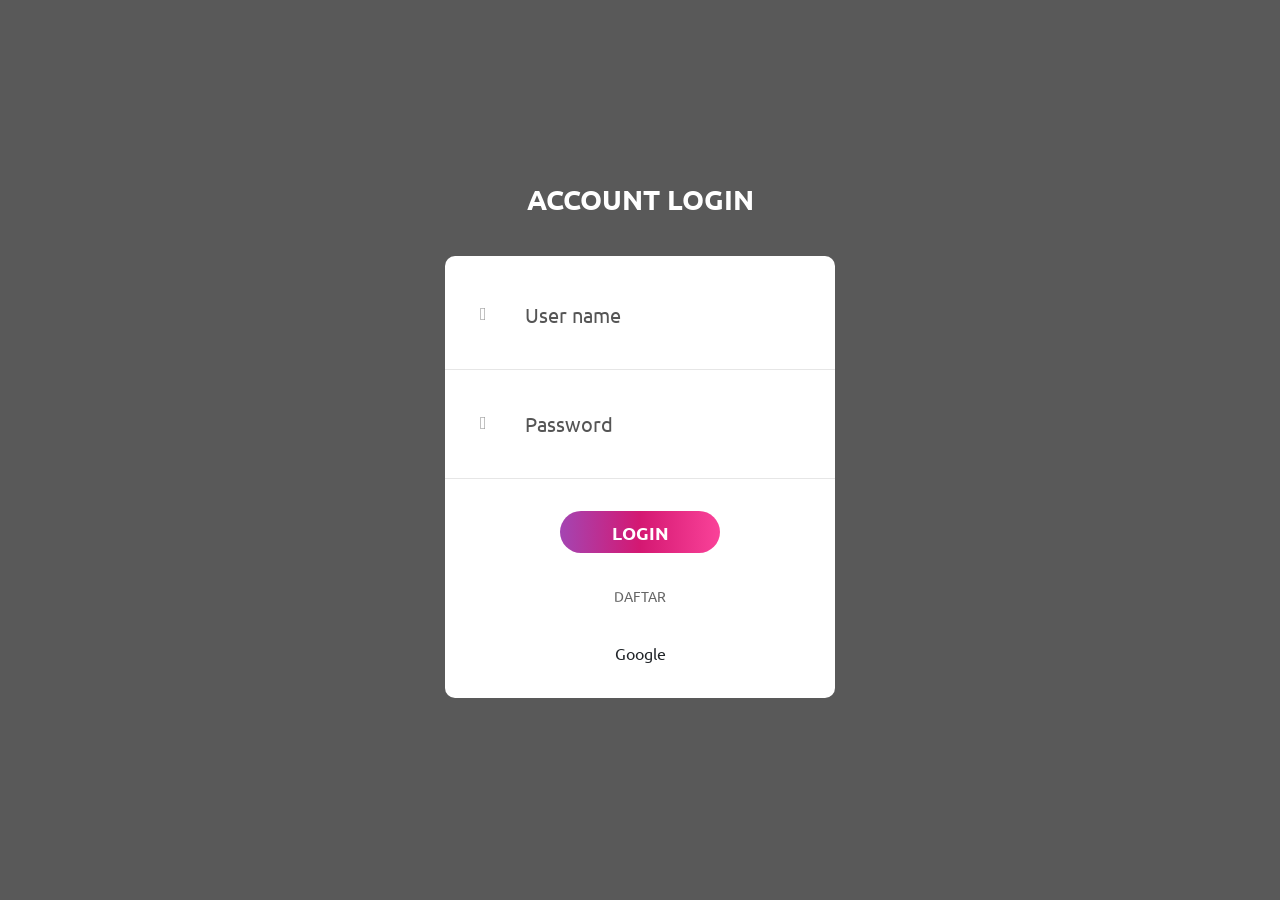
==== commit 15065e01: "Update index.html" ====
--- a/login/index.html
+++ b/login/index.html
@@ -1,7 +1,7 @@
 <!DOCTYPE html>
 <html lang="en">
 <head>
-	<title>Login V16</title>
+	<title>Login</title>
 	<meta charset="UTF-8">
 	<meta name="viewport" content="width=device-width, initial-scale=1">
 <!--===============================================================================================-->	
@@ -54,7 +54,7 @@
 					</div>
 					<div class="social">
             			<div class="container-login100-form-btn m-t-32"><a href="register.html">DAFTAR</a></div>
-            			<div class="container-login100-form-btn m-t-32"></div>
+            			<div class="container-login100-form-btn m-t-32">Google</div>
         			</div>
 
 				</form>
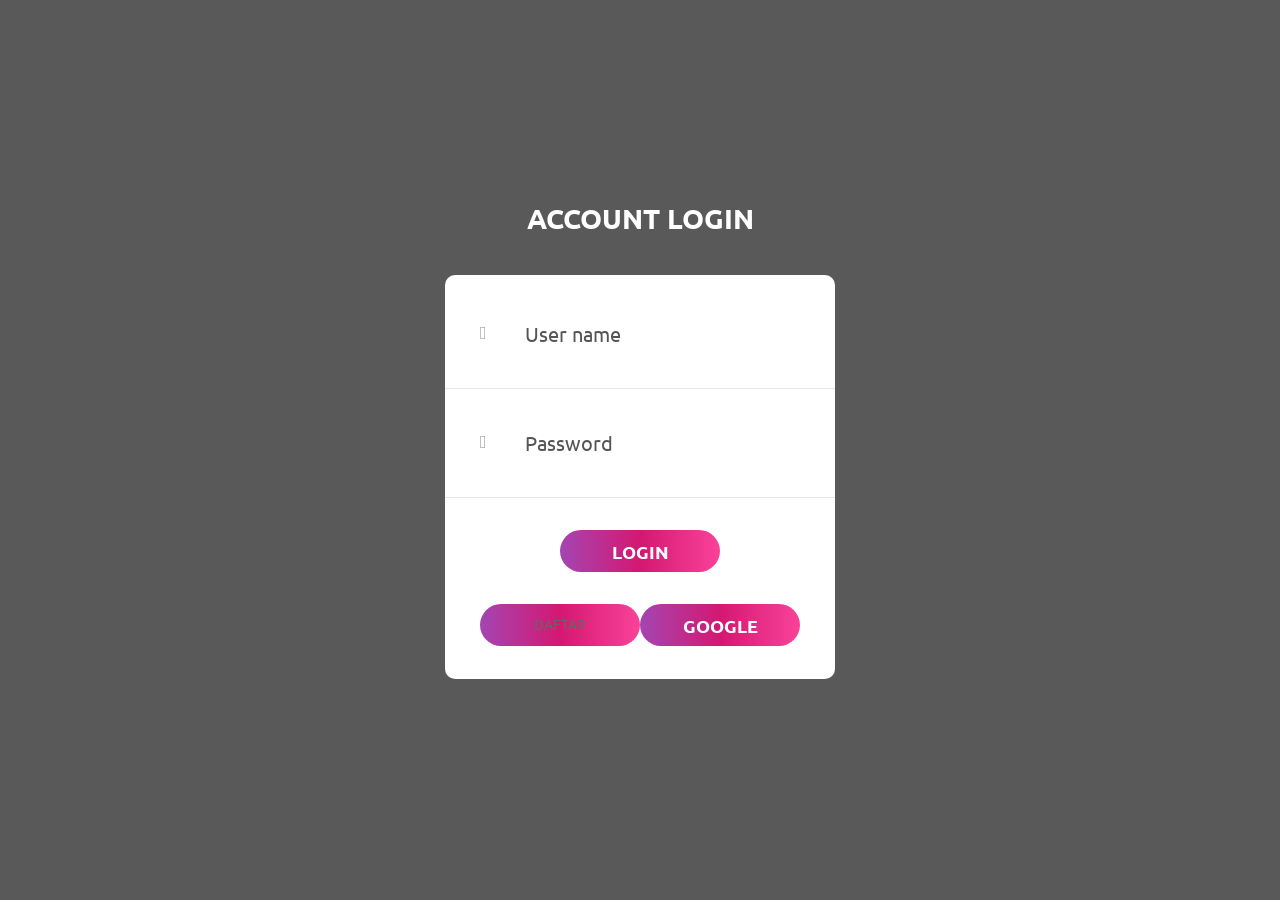
==== commit d4d7d658: "Update index.html" ====
--- a/login/index.html
+++ b/login/index.html
@@ -52,9 +52,9 @@
 							Login
 						</button>
 					</div>
-					<div class="social">
-            			<div class="container-login100-form-btn m-t-32"><a href="register.html">DAFTAR</a></div>
-            			<div class="container-login100-form-btn m-t-32">Google</div>
+					<div class="container-login100-form-btn m-t-32">
+            			<div class="login100-form-btn"><a href="register.html">DAFTAR</a></div>
+            			<div class="login100-form-btn">Google</div>
         			</div>
 
 				</form>
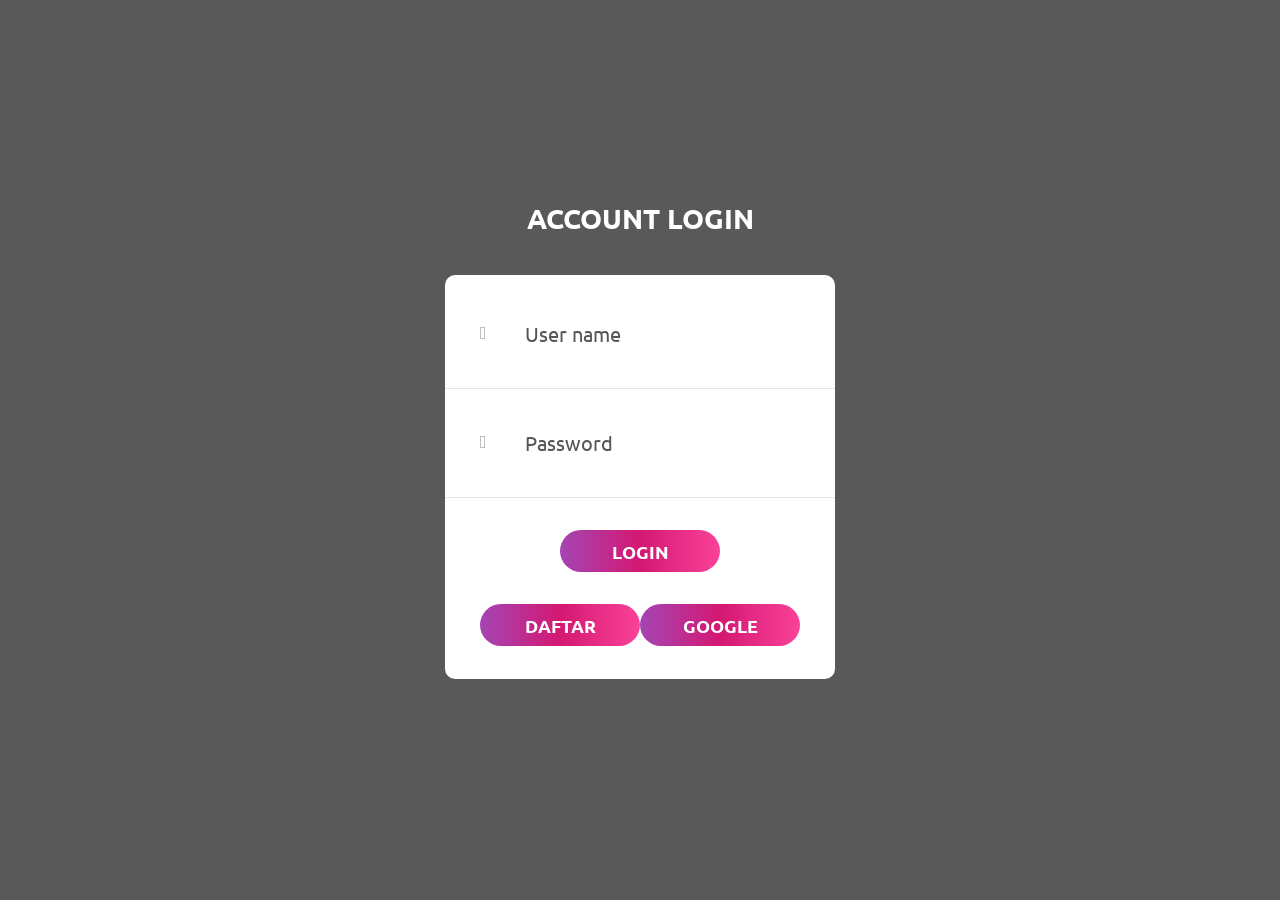
==== commit 9f14b2ff: "Update index.html" ====
--- a/login/index.html
+++ b/login/index.html
@@ -53,7 +53,7 @@
 						</button>
 					</div>
 					<div class="container-login100-form-btn m-t-32">
-            			<div class="login100-form-btn"><a href="register.html">DAFTAR</a></div>
+            			<a class="login100-form-btn" href="register.html">DAFTAR</a>
             			<div class="login100-form-btn">Google</div>
         			</div>
 
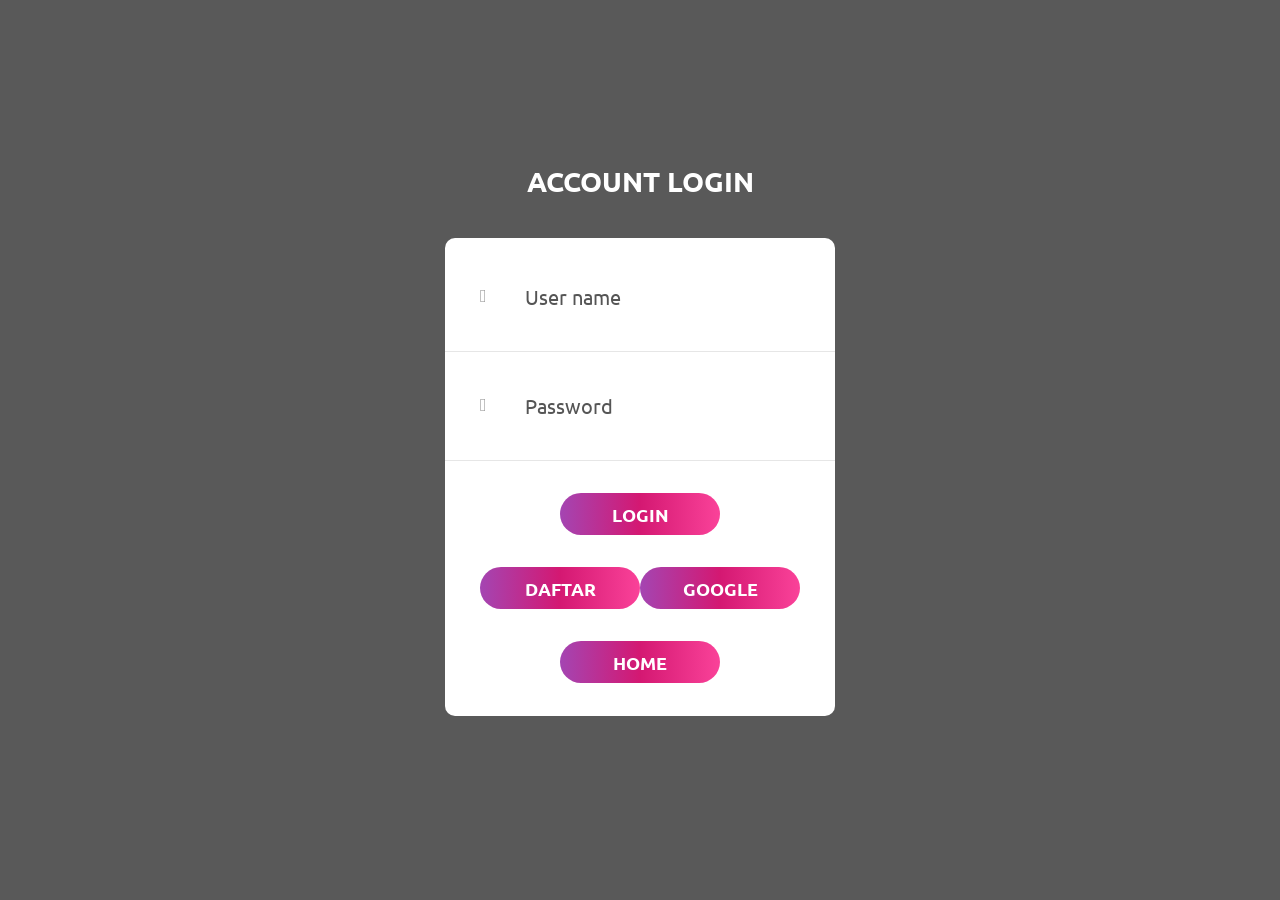
==== commit 37faf21d: "Update index.html" ====
--- a/login/index.html
+++ b/login/index.html
@@ -56,6 +56,9 @@
             			<a class="login100-form-btn" href="register.html">DAFTAR</a>
             			<div class="login100-form-btn">Google</div>
         			</div>
+					<div class="container-login100-form-btn m-t-32">
+						<button class="login100-form-btn" onclick="location.href='../index.html';">Home</button>
+					</div>
 
 				</form>
 			</div>
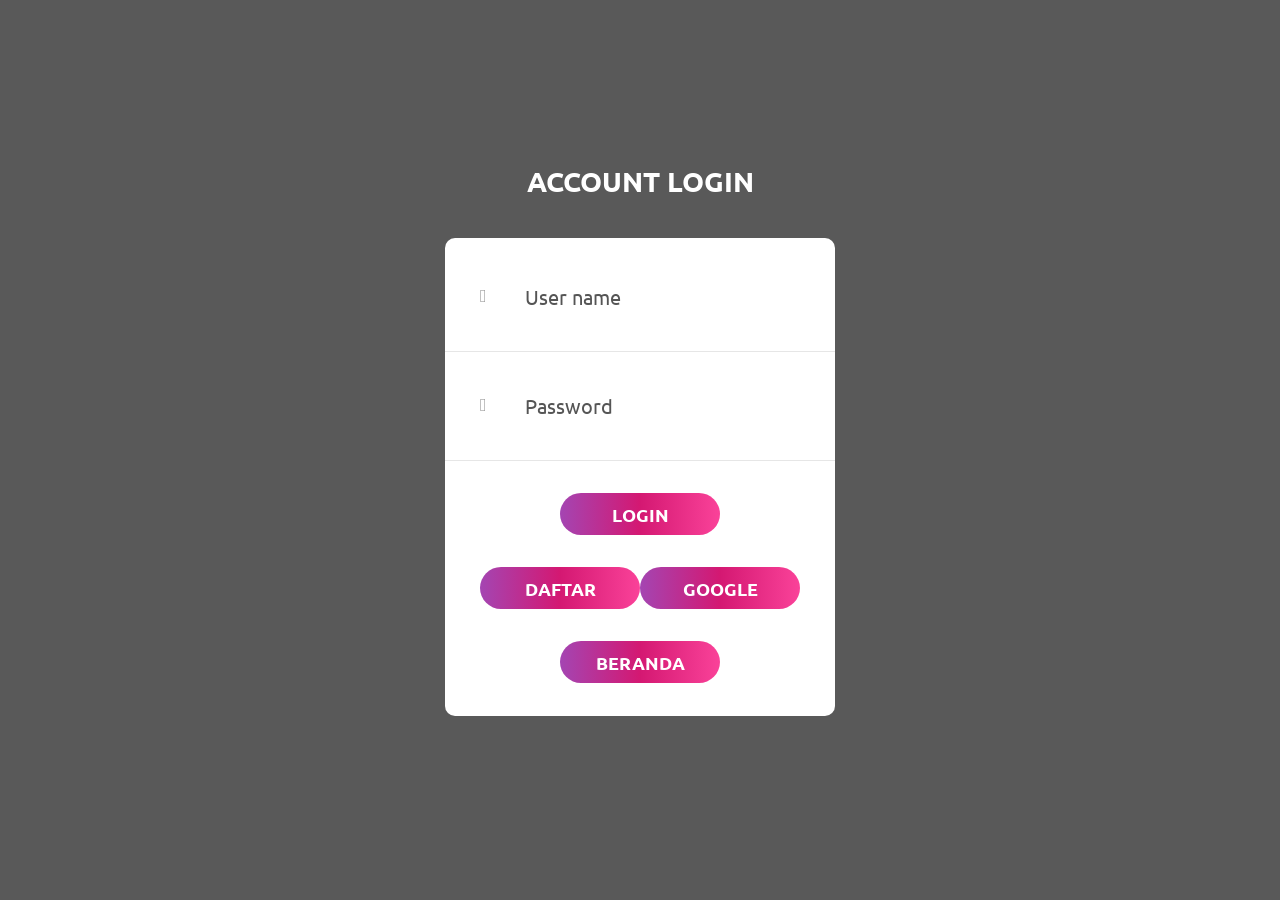
==== commit d0f3cfe4: "Update index.html" ====
--- a/login/index.html
+++ b/login/index.html
@@ -57,7 +57,7 @@
             			<div class="login100-form-btn">Google</div>
         			</div>
 					<div class="container-login100-form-btn m-t-32">
-						<button class="login100-form-btn" onclick="location.href='../index.html';">Home</button>
+						<button class="login100-form-btn" onclick="location.href='../index.html';">Beranda</button>
 					</div>
 
 				</form>
